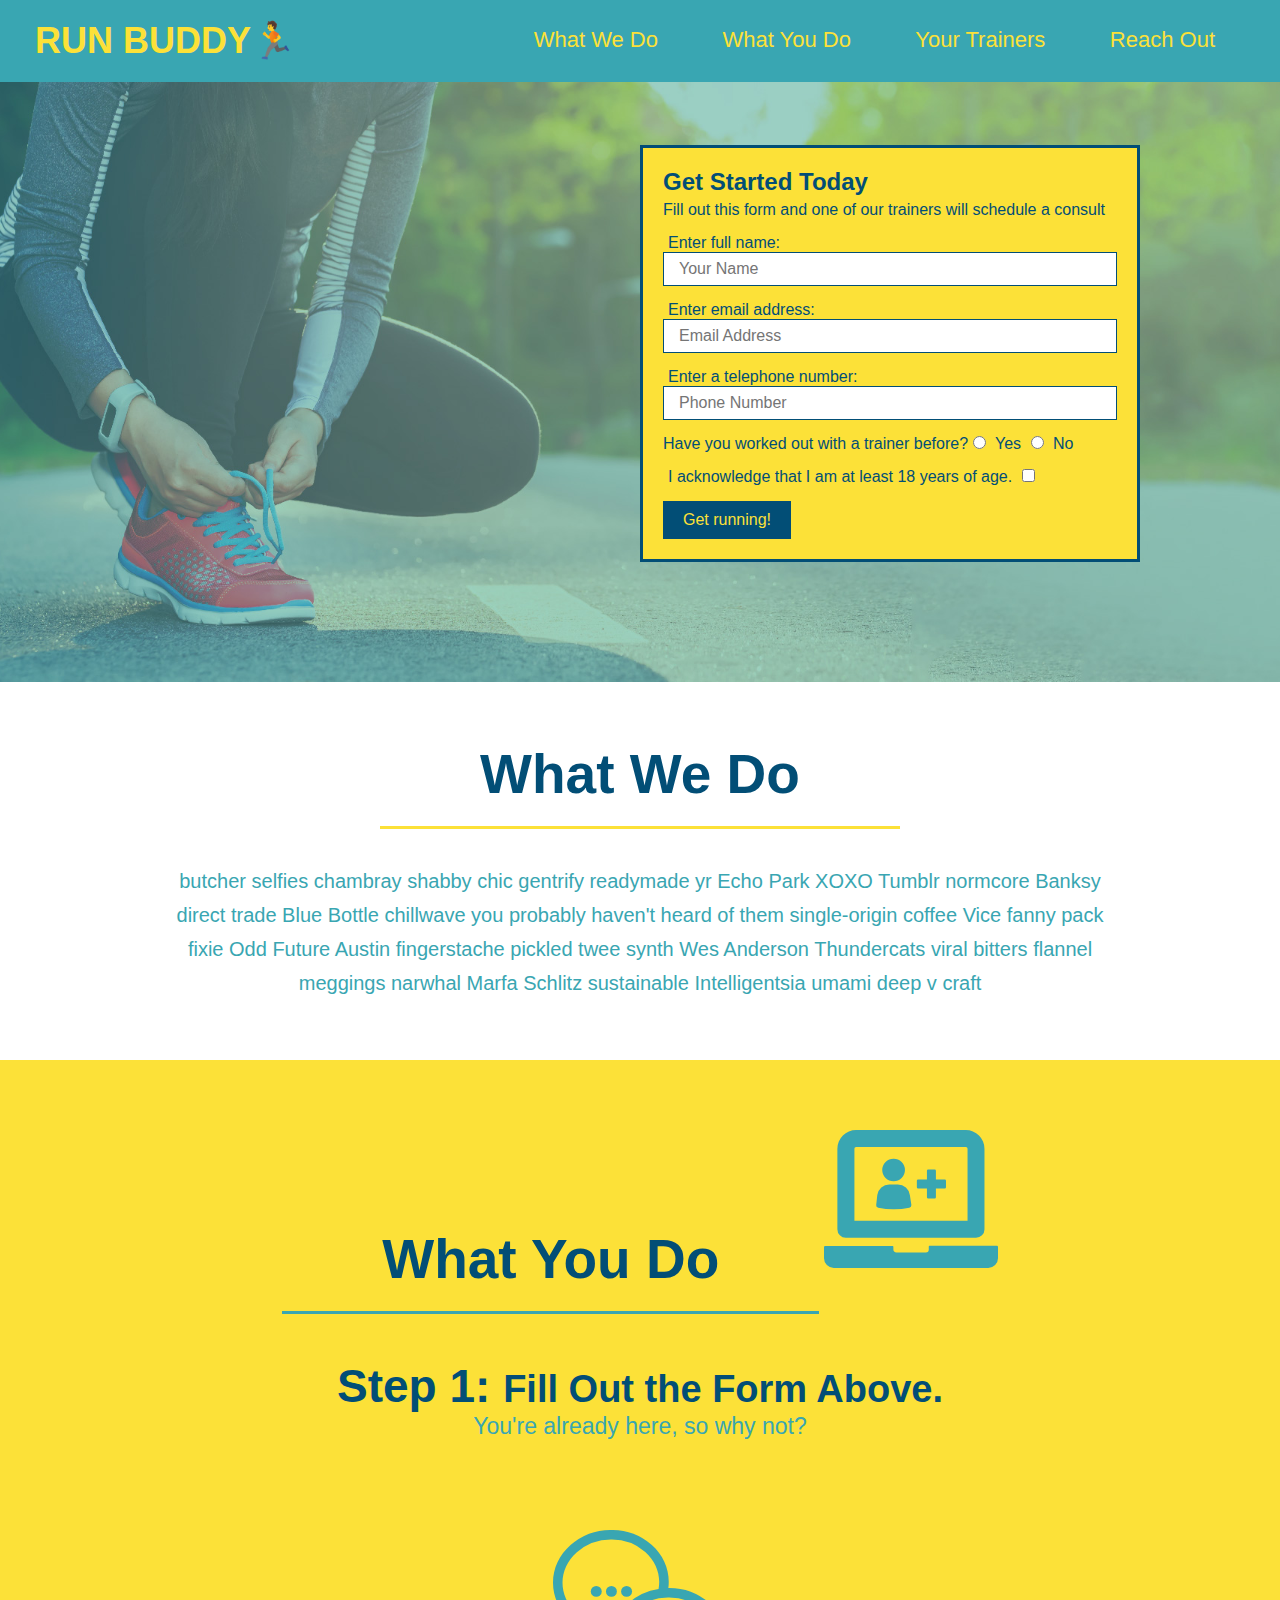
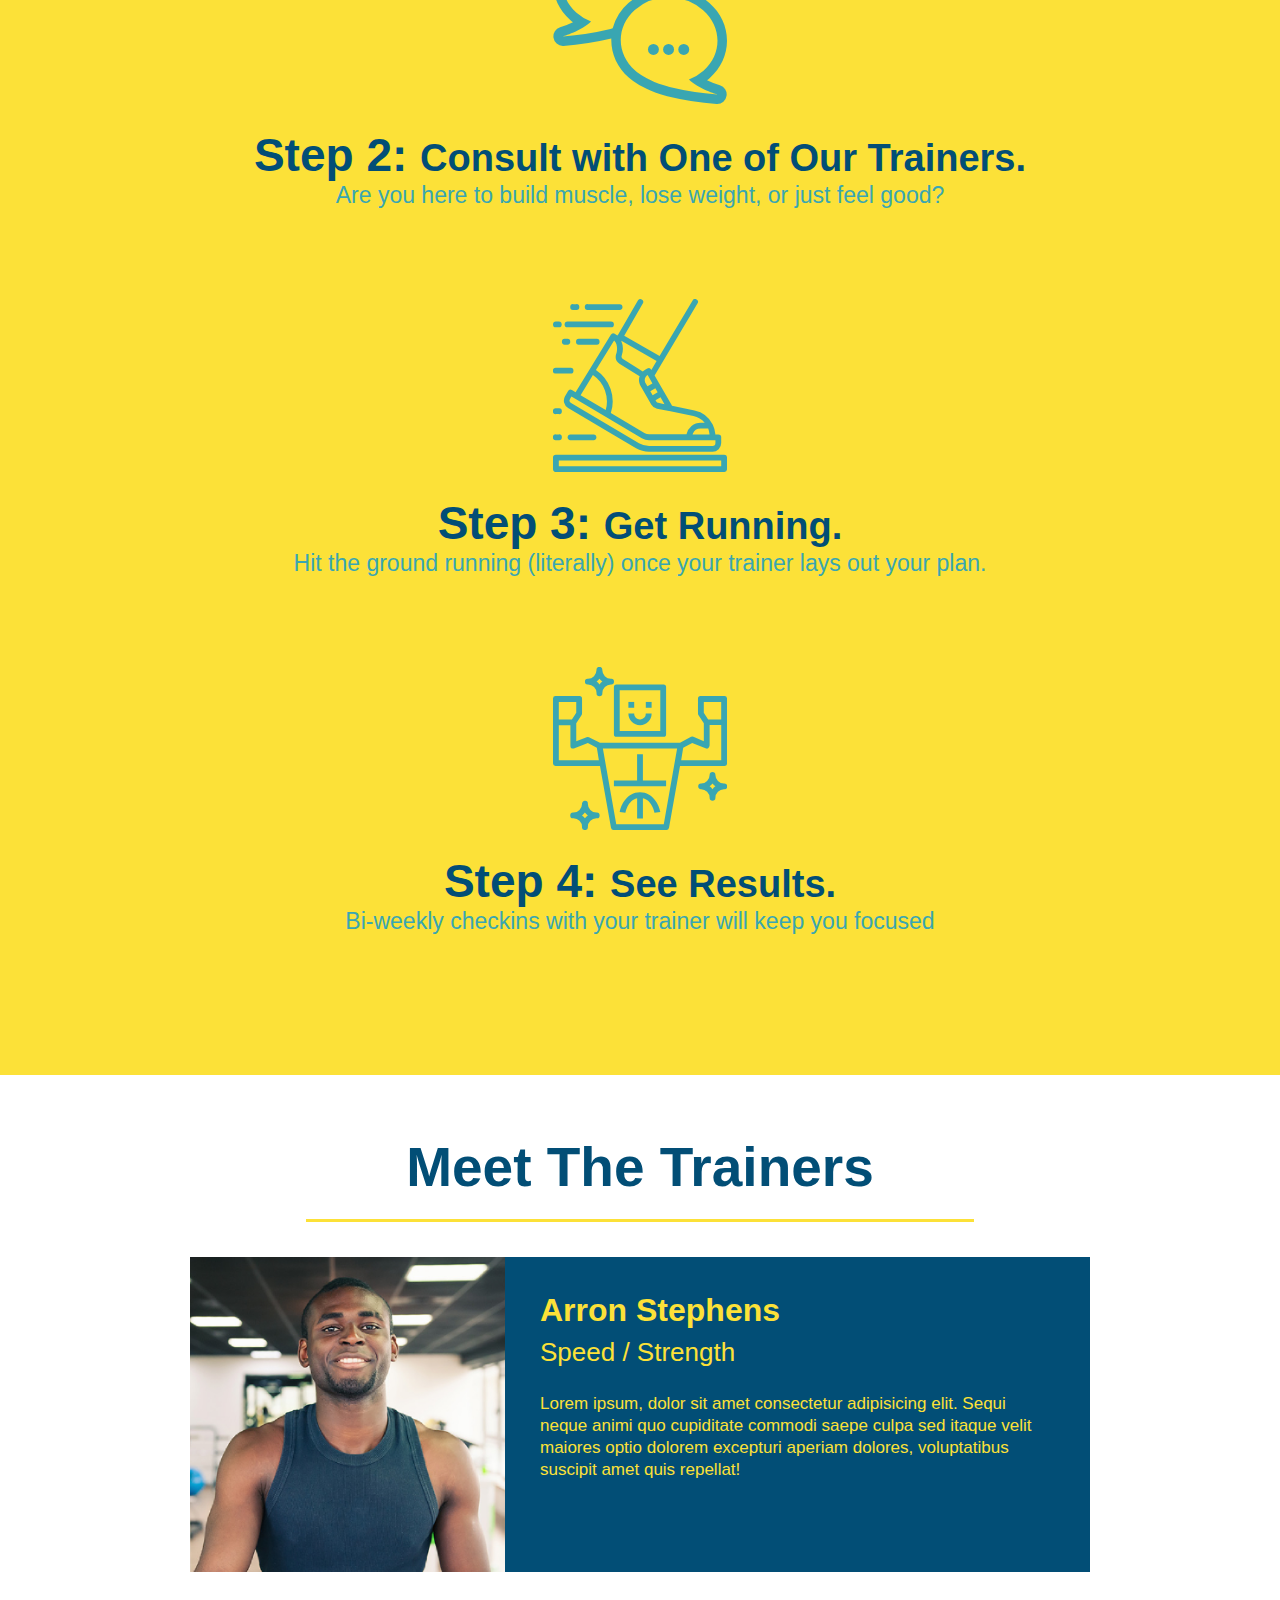
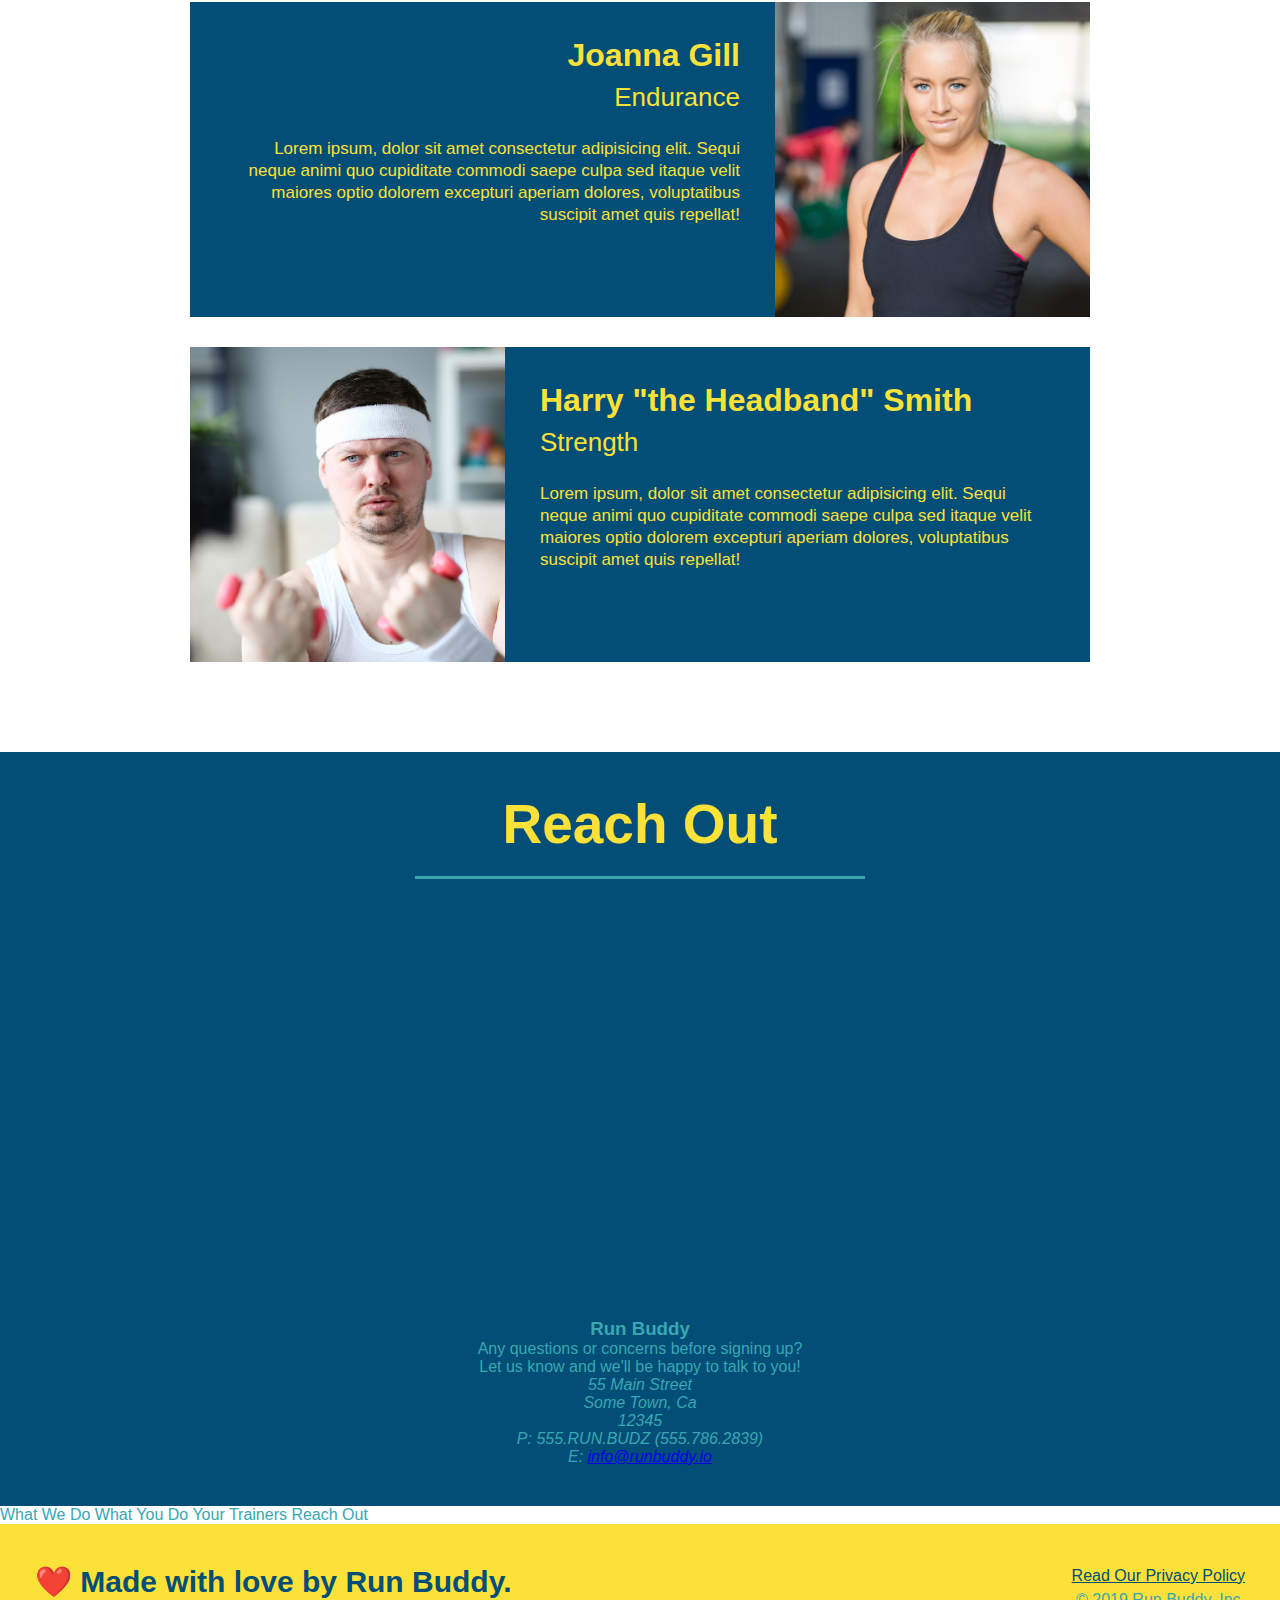
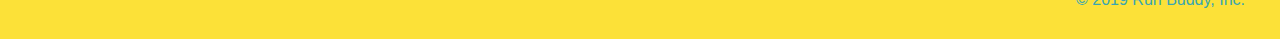
==== index.html @ c5309ba7 "Stylized contact section" ====
<!DOCTYPE html>
<html lang="en">
  <head>
    <meta charset="UTF-8" />
    <title>Run Buddy</title>
    <link rel="stylesheet" href="./assets/css/style.css" />
  </head>
  <body>
    <header>
        <h1><a href ="/">RUN BUDDY🏃</a></h1>
        <nav>
            <!-- Unordered list element -->
            <ul>
              <!-- List item element-->
              <li>
                <!-- Anchor element -->
                <a href="#what-we-do">What We Do</a>
              </li>
              <li>
                <a href="#what-you-do">What You Do</a>
              </li>
              <li>
                <a href="#your-trainers">Your Trainers</a>
              </li>
              <li>
                <a href="#reach-out">Reach Out</a>
              </li>
            </ul>
        </nav>
    </header>
    
<!-- hero/jumbotron -->
    <section class="hero">
        <div class = "hero-form">
            <h3>Get Started Today</h3>
            <p>Fill out this form and one of our trainers will schedule a consult</p>
            <form>
                <label for="name">Enter full name:</label>
                <input type="text" placeholder="Your Name" name="name" class="form-input" />
                <label for="email">Enter email address:</label>
                <input type="email" placeholder="Email Address" name="email" class="form-input" />
                <label for="phone">Enter a telephone number:</label>
                <input type="tel" placeholder="Phone Number" name="phone" class="form-input"/>
                <p>
                    Have you worked out with a trainer before?
                    <input type="radio" name="trainer-confirm" id="trainer-yes" />
                    <label for="trainer-yes">Yes</label>
                    <input type="radio" name="trainer-confirm" id="trainer-no" />
                    <label for="trainer-no">No</label>
                </p>
                <p>
                    <label for="checkbox" >
                      I acknowledge that I am at least 18 years of age.
                    </label>
                    <input type="checkbox" name="age-confirm" id="checkbox" />
                </p>
                  <button type="submit">
                    Get running!
                  </button>
            </form>
        </div>
        </section>

<!-- "what we do" section -->
    <section id="what-we-do" class="intro">
        <h2 class="section-title primary-border">What We Do</h2>
        <p>
          butcher selfies chambray shabby chic gentrify readymade yr Echo Park XOXO Tumblr normcore Banksy direct trade Blue Bottle chillwave you probably haven't heard of them single-origin coffee Vice fanny pack fixie Odd Future Austin fingerstache pickled twee synth Wes Anderson Thundercats viral bitters flannel meggings narwhal Marfa Schlitz sustainable Intelligentsia umami deep v craft
        </p>
    </section>

<!-- "what you do" section -->
    <section id="what-you-do" class="steps">
        <h2 class="section-title secondary-border">What You Do</h2>
        <img src="assets/css/images/step-1.svg" alt="" />
        <div>
          <h3>Step 1: <span>Fill Out the Form Above.</span></h3>
          <p>You're already here, so why not?</p>
        </div>

        <div>
          <img src="./assets/css/images/step-2.svg" alt="" />
          <h3>Step 2: <span>Consult with One of Our Trainers.</span></h3>
          <p>Are you here to build muscle, lose weight, or just feel good?</p>
        </div>
      
        <div>
          <img src="./assets/css/images/step-3.svg" alt="" />
          <h3>Step 3: <span>Get Running.</span></h3>
          <p>Hit the ground running (literally) once your trainer lays out your plan.</p>
        </div>
      
        <div>
          <img src="./assets/css/images/step-4.svg" alt="" />
          <h3>Step 4: <span>See Results.</span></h3>
          <p>Bi-weekly checkins with your trainer will keep you focused</p>
        </div>

    </section>

<!-- "meet the trainers" section -->
    <section id="your-trainers" class="trainers">
      <h2 class="section-title primary-border">Meet The Trainers</h2>
       
        <article class="trainer">
          <img src="./assets/css/images/trainer-1.jpg" alt="Arron Stephens in his workout clothes, ready to pump iron" />
          <div class="trainer-bio text-left">
            <h3>Arron Stephens</h3>
            <h4>Speed / Strength</h4>
            <p>
              Lorem ipsum, dolor sit amet consectetur adipisicing elit. Sequi neque animi quo cupiditate commodi saepe culpa sed
              itaque velit maiores optio dolorem excepturi aperiam dolores, voluptatibus suscipit amet quis repellat!
            </p>
          </div>
        </article>

    <!-- second trainer bio -->
        <article class="trainer">
          <div class="trainer-bio text-right">
            <h3>Joanna Gill</h3>
              <h4>Endurance</h4>
              <p>Lorem ipsum, dolor sit amet consectetur adipisicing elit. Sequi neque animi quo cupiditate commodi saepe culpa sed
                itaque velit maiores optio dolorem excepturi aperiam dolores, voluptatibus suscipit amet quis repellat!
              </p>
          </div>
          <img src="./assets/css/images/trainer-2.jpg" alt="Joanna Gill cooling off after a workout" />
        </article>

    <!-- third trainer bio -->
        <article class="trainer">
          <img src="./assets/css/images/trainer-3.jpg" alt="Harry Smith wearing a headband and lifting comically small pink weights" />
          <div class="trainer-bio text-left">
            <h3>Harry "the Headband" Smith</h3>
              <h4>Strength</h4>
              <p>Lorem ipsum, dolor sit amet consectetur adipisicing elit. Sequi neque animi quo cupiditate commodi saepe culpa sed
                itaque velit maiores optio dolorem excepturi aperiam dolores, voluptatibus suscipit amet quis repellat!
              </p>
          </div>
        </article>
    </section>

<!-- "reach out" section -->
    <section id="reach-out" class="contact">
        <h2 class="section-title secondary-border">Reach Out</h2>
        <div class="contact-info">
          <iframe src="https://www.google.com/maps/embed?pb=!1m18!1m12!1m3!1d3016.390589281493!2d-97.50281359114975!3d25.96432919787432!2m3!1f0!2f0!3f0!3m2!1i1024!2i768!4f13.1!3m3!1m2!1s0x866f96bc44a49009%3A0x8281daaf66e66f7b!2sKumori%20Sushi%20%26%20Teppanyaki%20Brownsville!5e0!3m2!1sen!2sus!4v1657648809683!5m2!1sen!2sus" 
          width="400" 
          height="400" 
          style="border:0;" 
          allowfullscreen="" 
          loading="lazy" 
          referrerpolicy="no-referrer-when-downgrade">
          </iframe>
          <div>
            <h3>Run Buddy</h3>
            <p>
              Any questions or concerns before signing up?
              <br />
              Let us know and we'll be happy to talk to you!
            </p>
            <address>
              55 Main Street <br/>
              Some Town, Ca <br/>
              12345<br />
              P: 555.RUN.BUDZ (555.786.2839)<br/>
              E: <a href="mailto:info@runbuddy.io">info@runbuddy.io</a>
            </address>
          </div>
        </div>
    </section>

    What We Do What You Do Your Trainers Reach Out
    <footer>
        <h2>❤️ Made with love by Run Buddy.</h2>
        <div>
            <a href="#">Read Our Privacy Policy</a><br />
            &copy; 2019 Run Buddy, Inc.
          </div>
    </footer>
  </body>
</html>
---- assets/css/style.css ----
* {
    margin: 0;
    padding: 0;
    box-sizing: border-box;
  }

body {
    font-family: Helvetica, Arial, sans-serif;
    color: #39a6b2;
  }
  
header {
    padding: 20px 35px;
    background-color: #39a6b2;
  }

header h1 {
    font-weight: bold;
    font-size: 36px;
    color: #fce138;
    margin: 0;
    display: inline;
  }
  
header a {
    text-decoration: none;
    color: #fce138;
  }

header nav {
    float: right;
    margin: 7px 0;
  }

header nav ul li {
    display: inline;
  }

header nav ul li a {
    margin: 0 30px;
    font-weight: lighter;
    font-size: 22px;
  }

footer {
    background: #fce138;
    width: 100%;
    padding: 40px 35px;
  }

footer h2 {
    display: inline;
    color: #024e76;
    font-size: 30px;
    margin: 0;
  }

footer div {
    float: right;
    line-height: 1.5;
    text-align: right;
  }

footer a {
    color: #024e76;
  }

section {
    padding: 60px;
  }

.hero {
    background-image: url("images/hero-bg.jpg");
    height: 600px;
    background-size: cover;
    background-position: center;
    position: relative;
  }

.hero-form {
    border: 3px solid #024e76;
    background-color: #fce138;
    padding: 20px;
    width: 500px;
    color: #024e76;
    position: absolute;
    bottom: 120px;
    right: 140px;
  }

.hero-form h3 {
    font-size: 24px;
    margin: 0;
  }
  
.hero-form p {
    margin: 5px 0 15px 0;
  }
  
.form-input {
    border: 1px solid #024e76;
    display: block;
    padding: 7px 15px;
    font-size: 16px;
    color: #024e76;
    width: 100%;
    margin-bottom: 15px;
  }

.hero-form label {
    margin: 0 5px;
  }

.hero-form button {
    color: #fce138;
    background-color: #024e76;
    border: none;
    padding: 10px 20px;
    font-size: 16px;
  }

.intro {
    text-align: center;
  }

.intro p {
    line-height: 1.7;
    color: #39a6b2;
    width: 80%;
    font-size: 20px;
    margin: 0 auto;
  }
  
.steps {
    text-align: center;
    background: #fce138;
  }


.section-title {
    font-size: 55px;
    color: #024e76;
    margin-bottom: 35px;
    padding: 0 100px 20px 100px;
    display: inline-block;
    border-bottom: 3px solid;
  }
  
.primary-border {
    border-color: #fce138;
  }
  
.secondary-border {
    border-color: #39a6b2;
  }

.steps div {
    margin-bottom: 80px;
  }
  
.steps img {
    width: 15%;
    margin: 10px 0;
  }
  
.steps h3 {
    color: #024e76;
    font-size: 46px;
    margin-top: 10px;
  }
  
.steps p {
    color: #39a6b2;
    font-size: 23px;
  }

.steps span {
    font-size: 38px;
  }

.trainers {
    text-align: center;
  }

.trainer {
    width: 900px;
    margin: 0 auto 30px auto;
    background: #024e76;
    color: #fce138;
    overflow: auto;
  }

.trainer img {
    width: 35%;
    float: left;
  }
  
.trainer-bio {
    padding: 35px;
    float: left;
    width: 65%;
  }

.text-left {
    text-align: left;
  }
  
.text-right {
    text-align: right;
  }

.trainer-bio h3 {
    font-size: 32px;
    margin-bottom: 8px;
  }
  
.trainer-bio h4 {
    font-weight: lighter;
    font-size: 26px;
    margin-bottom: 25px;
  }
  
.trainer-bio p {
    font-size: 17px;
    line-height: 1.3;
  }

.contact{
    background-color: #024e76;
    text-align: center;
    padding: 020px;
    
}

.contact h2{
    color: #fce138;
    padding:20px;
    width: 450px;
    /* margin-bottom: 30px; */
}

.contact address{
    padding-bottom: 20px;
}
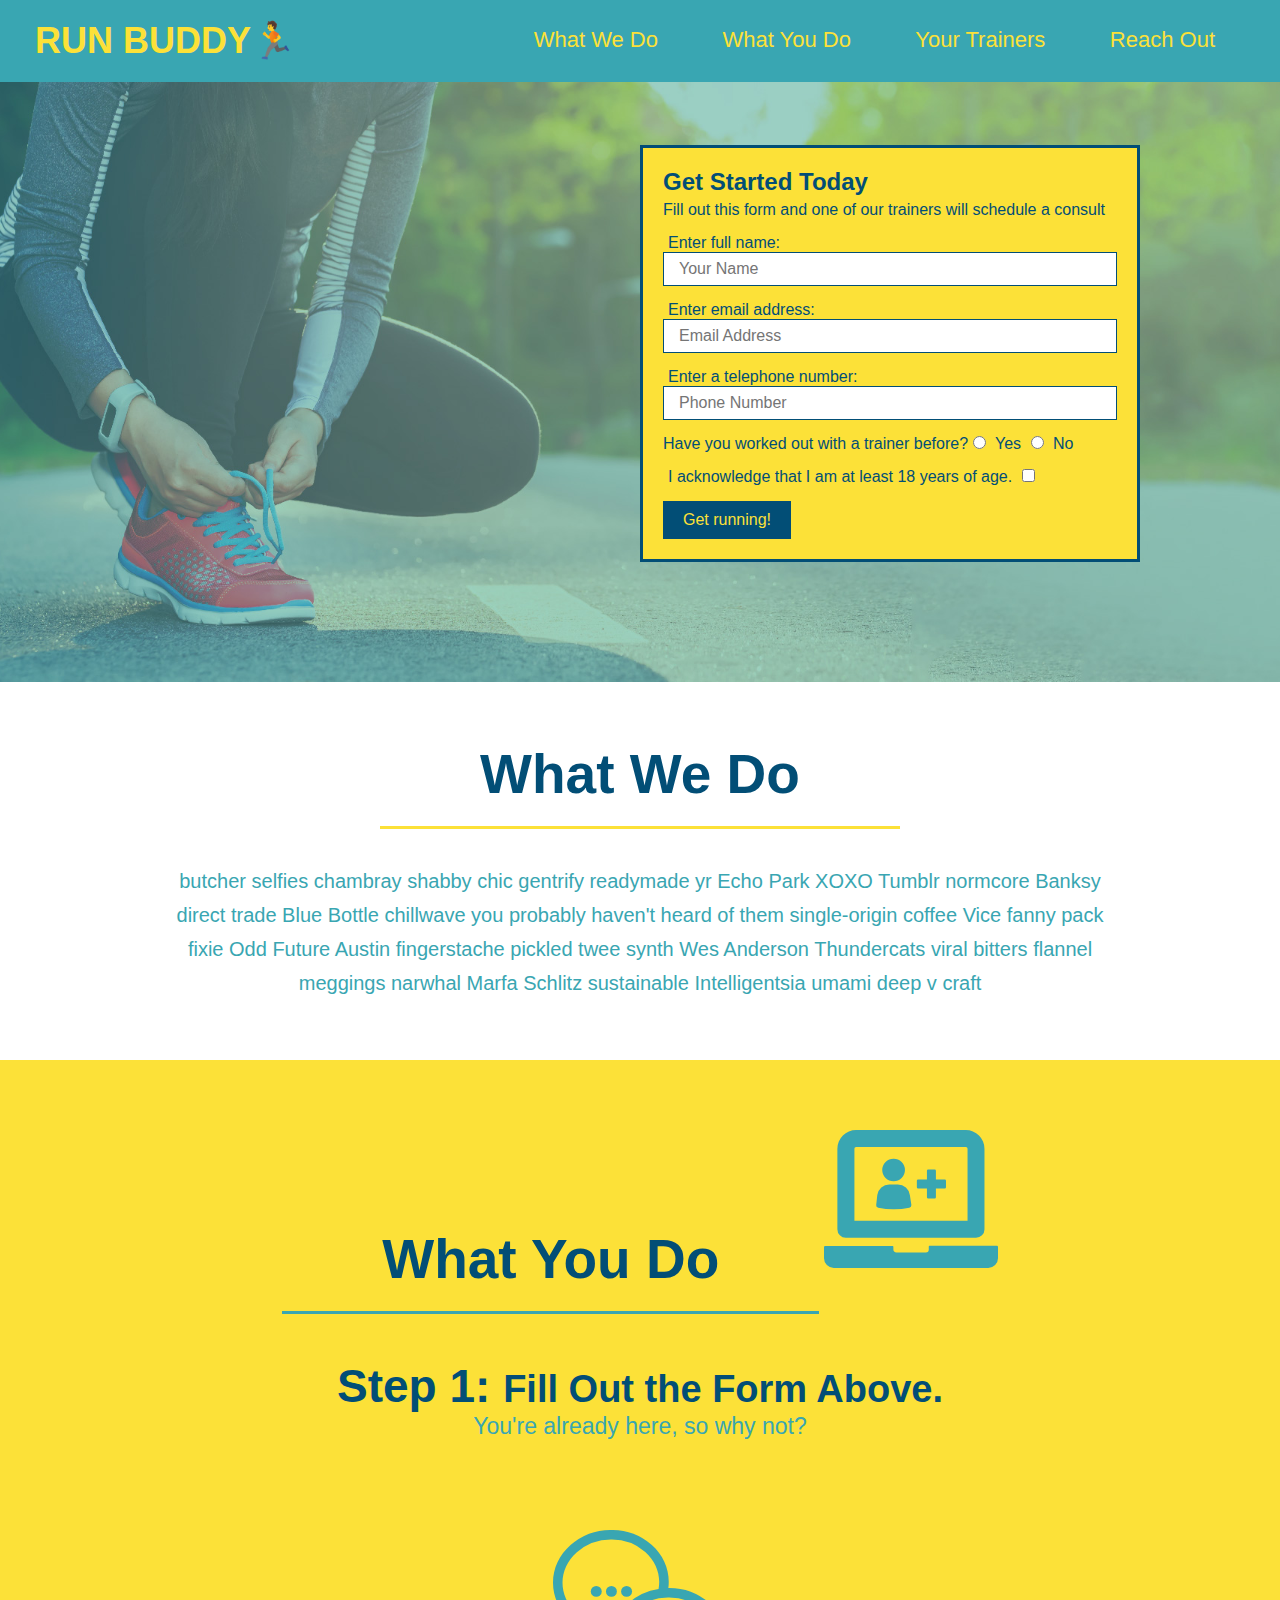
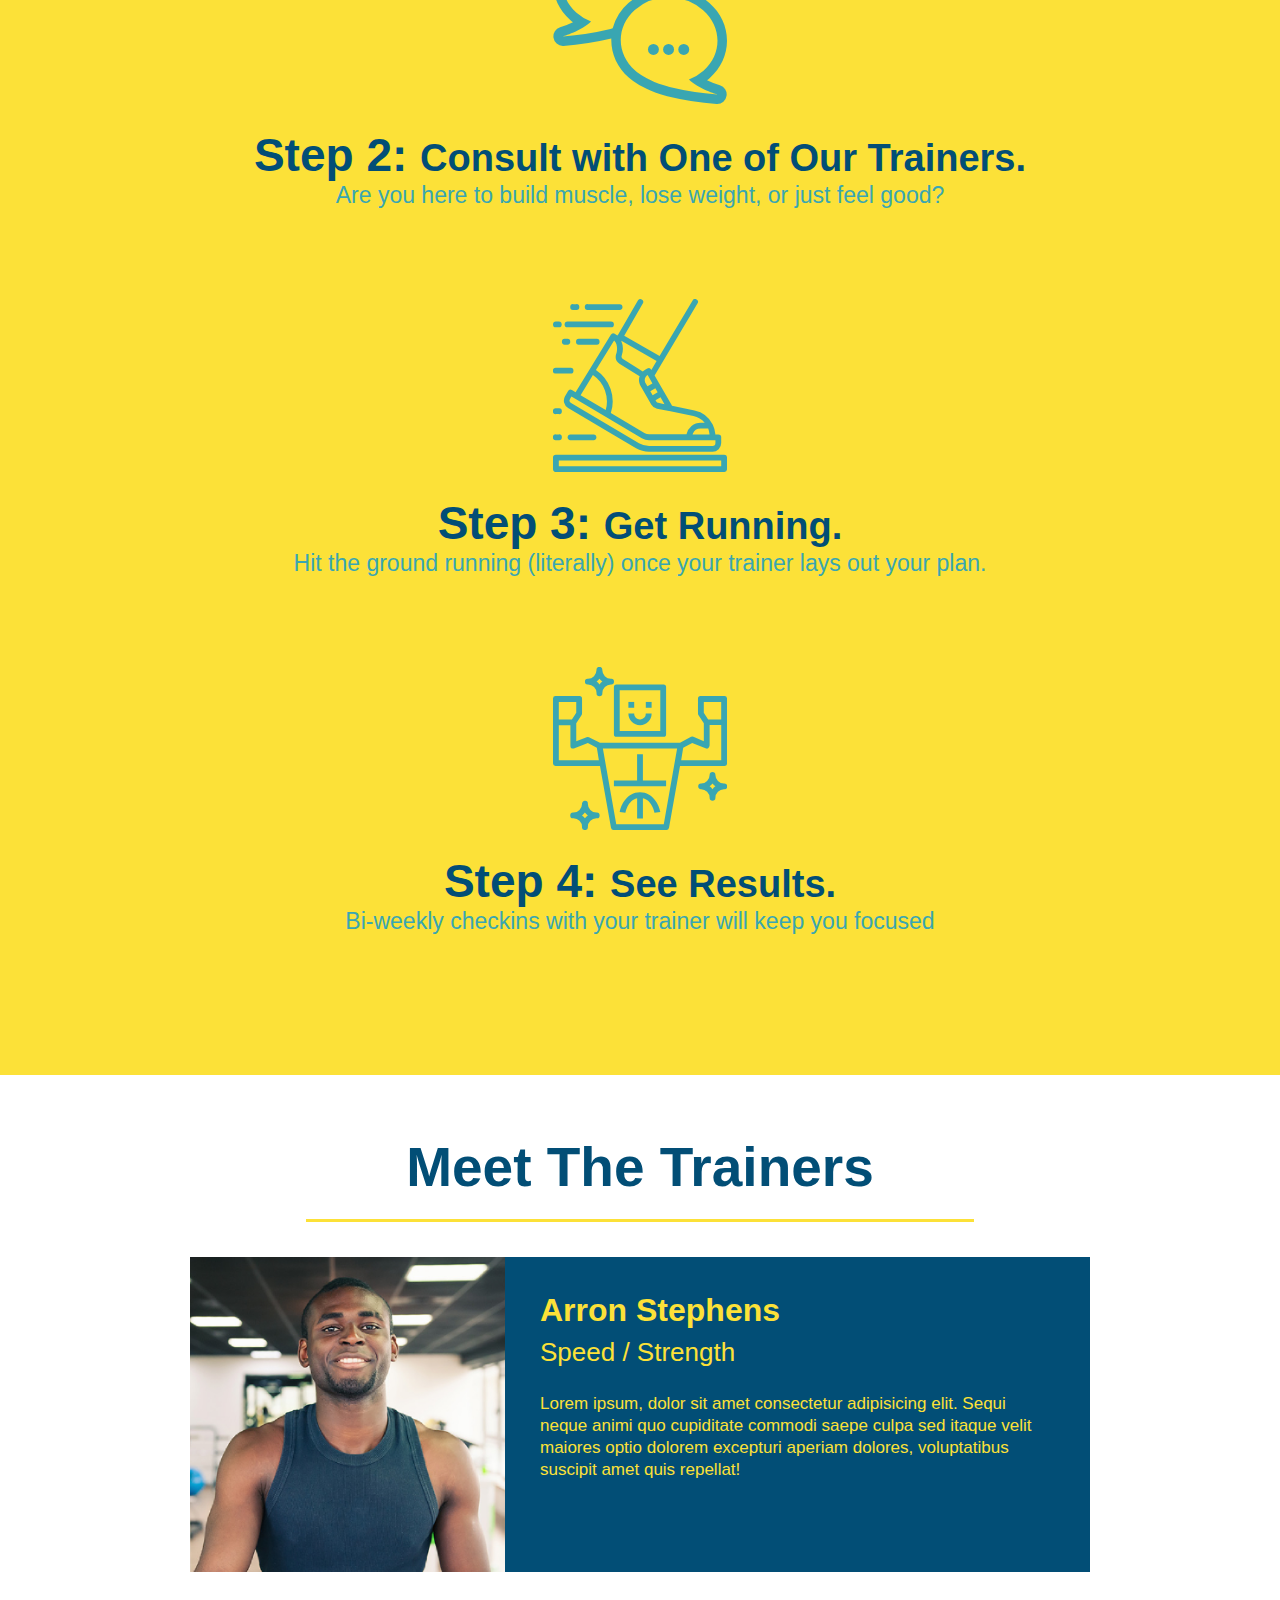
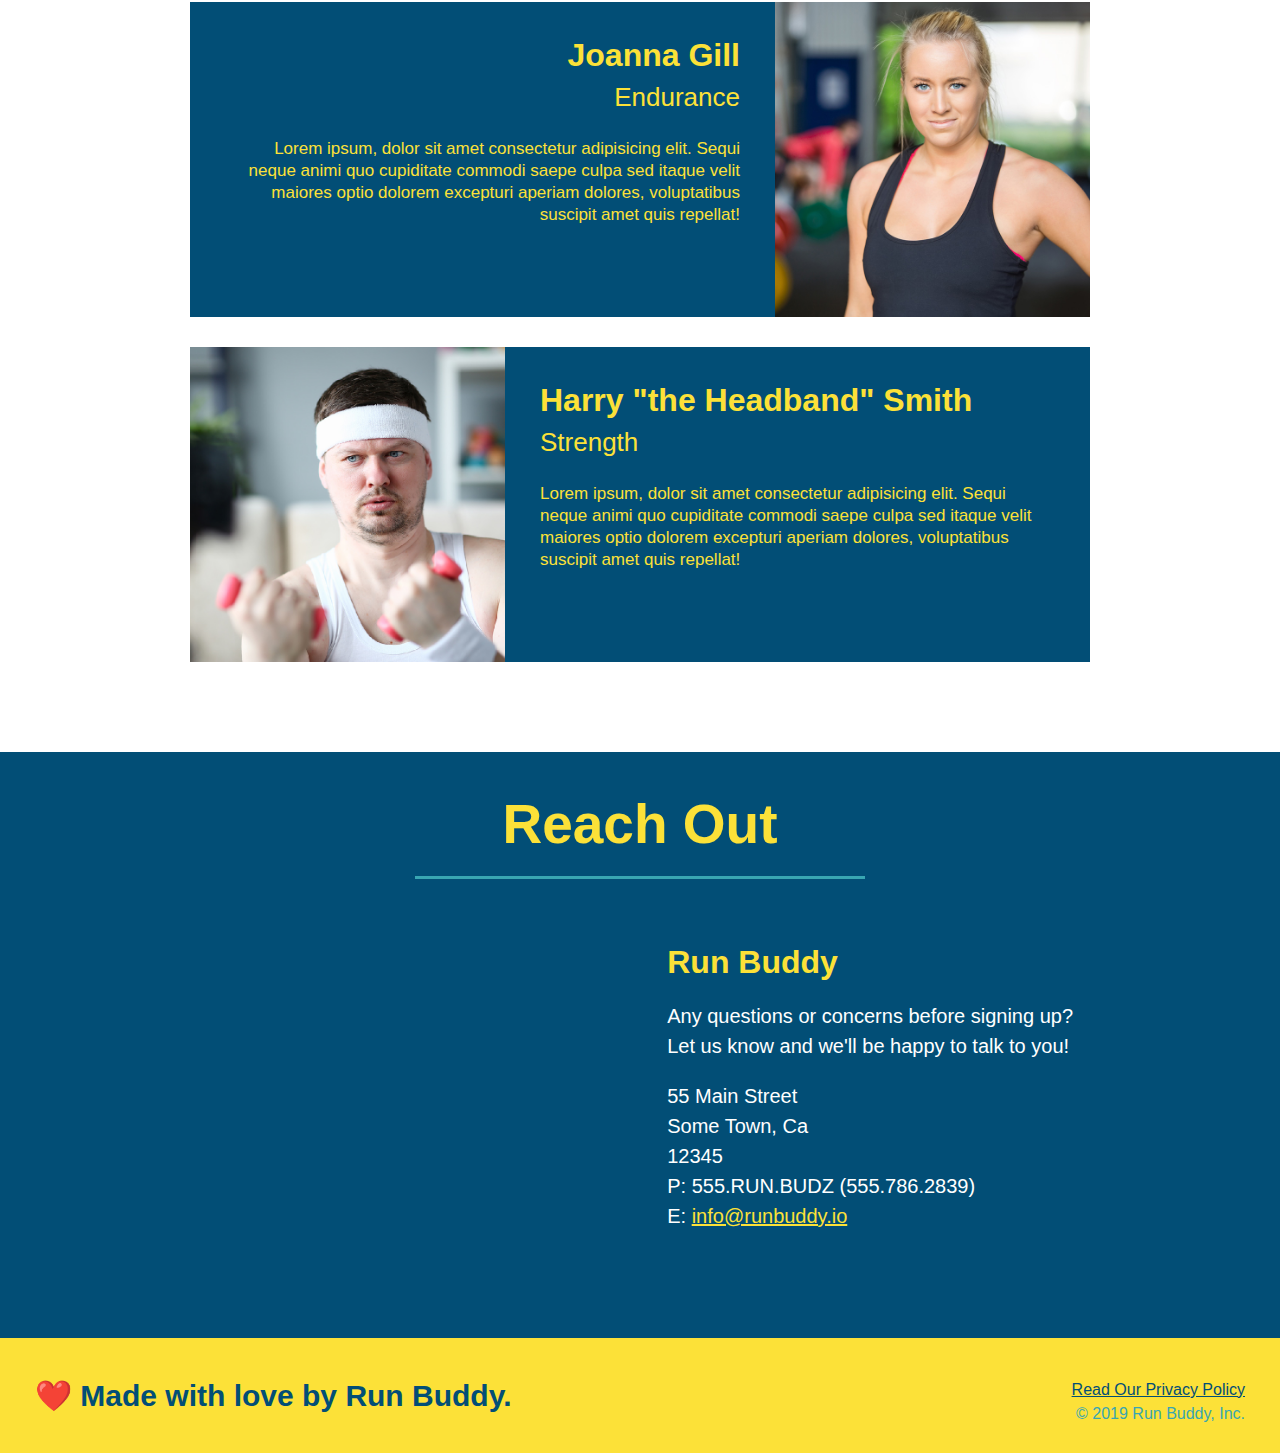
==== commit 5c920fda: "Finished styling reach out section" ====
--- a/index.html
+++ b/index.html
@@ -169,7 +169,7 @@
         </div>
     </section>
 
-    What We Do What You Do Your Trainers Reach Out
+ 
     <footer>
         <h2>❤️ Made with love by Run Buddy.</h2>
         <div>
--- a/assets/css/style.css
+++ b/assets/css/style.css
@@ -225,6 +225,8 @@
     line-height: 1.3;
   }
 
+/* REACH OUT STYLES START */
+
 .contact{
     background-color: #024e76;
     text-align: center;
@@ -241,4 +243,37 @@
 
 .contact address{
     padding-bottom: 20px;
-}+}
+
+.contact-info iframe {
+    width: 400px;
+    height: 400px;
+    display: inline-block;
+}
+
+.contact-info div {
+    width: 410px;
+    display: inline-block;
+    vertical-align: top;
+    text-align: left;
+    margin: 30px 0 0 60px;
+    color: white;
+}
+
+.contact-info h3 {
+    color: #fce138;
+    font-size: 32px;
+}
+
+.contact-info p, .contact-info address {
+    margin: 20px 0;
+    line-height: 1.5;
+    font-size: 20px;
+    font-style: normal;
+}
+
+.contact-info a {
+    color: #fce138;
+}
+
+/* REACH OUT STYLES END */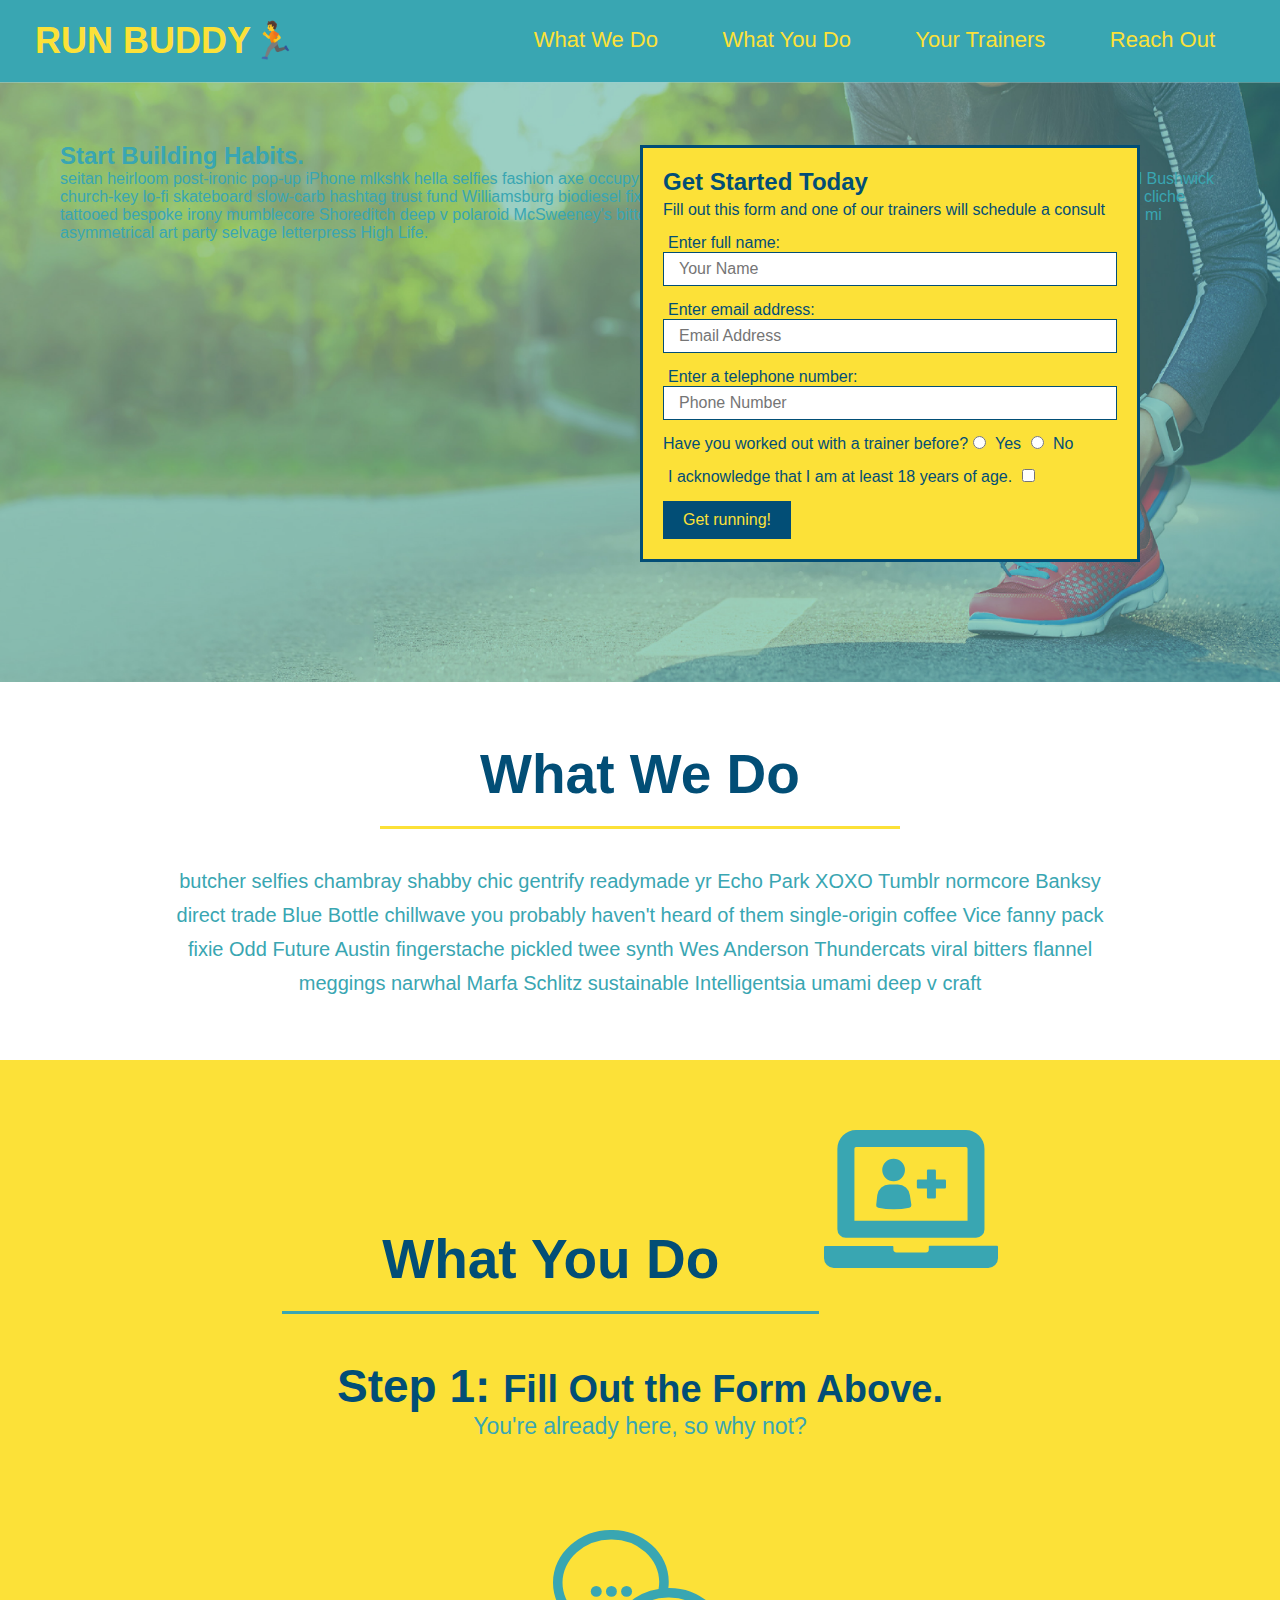
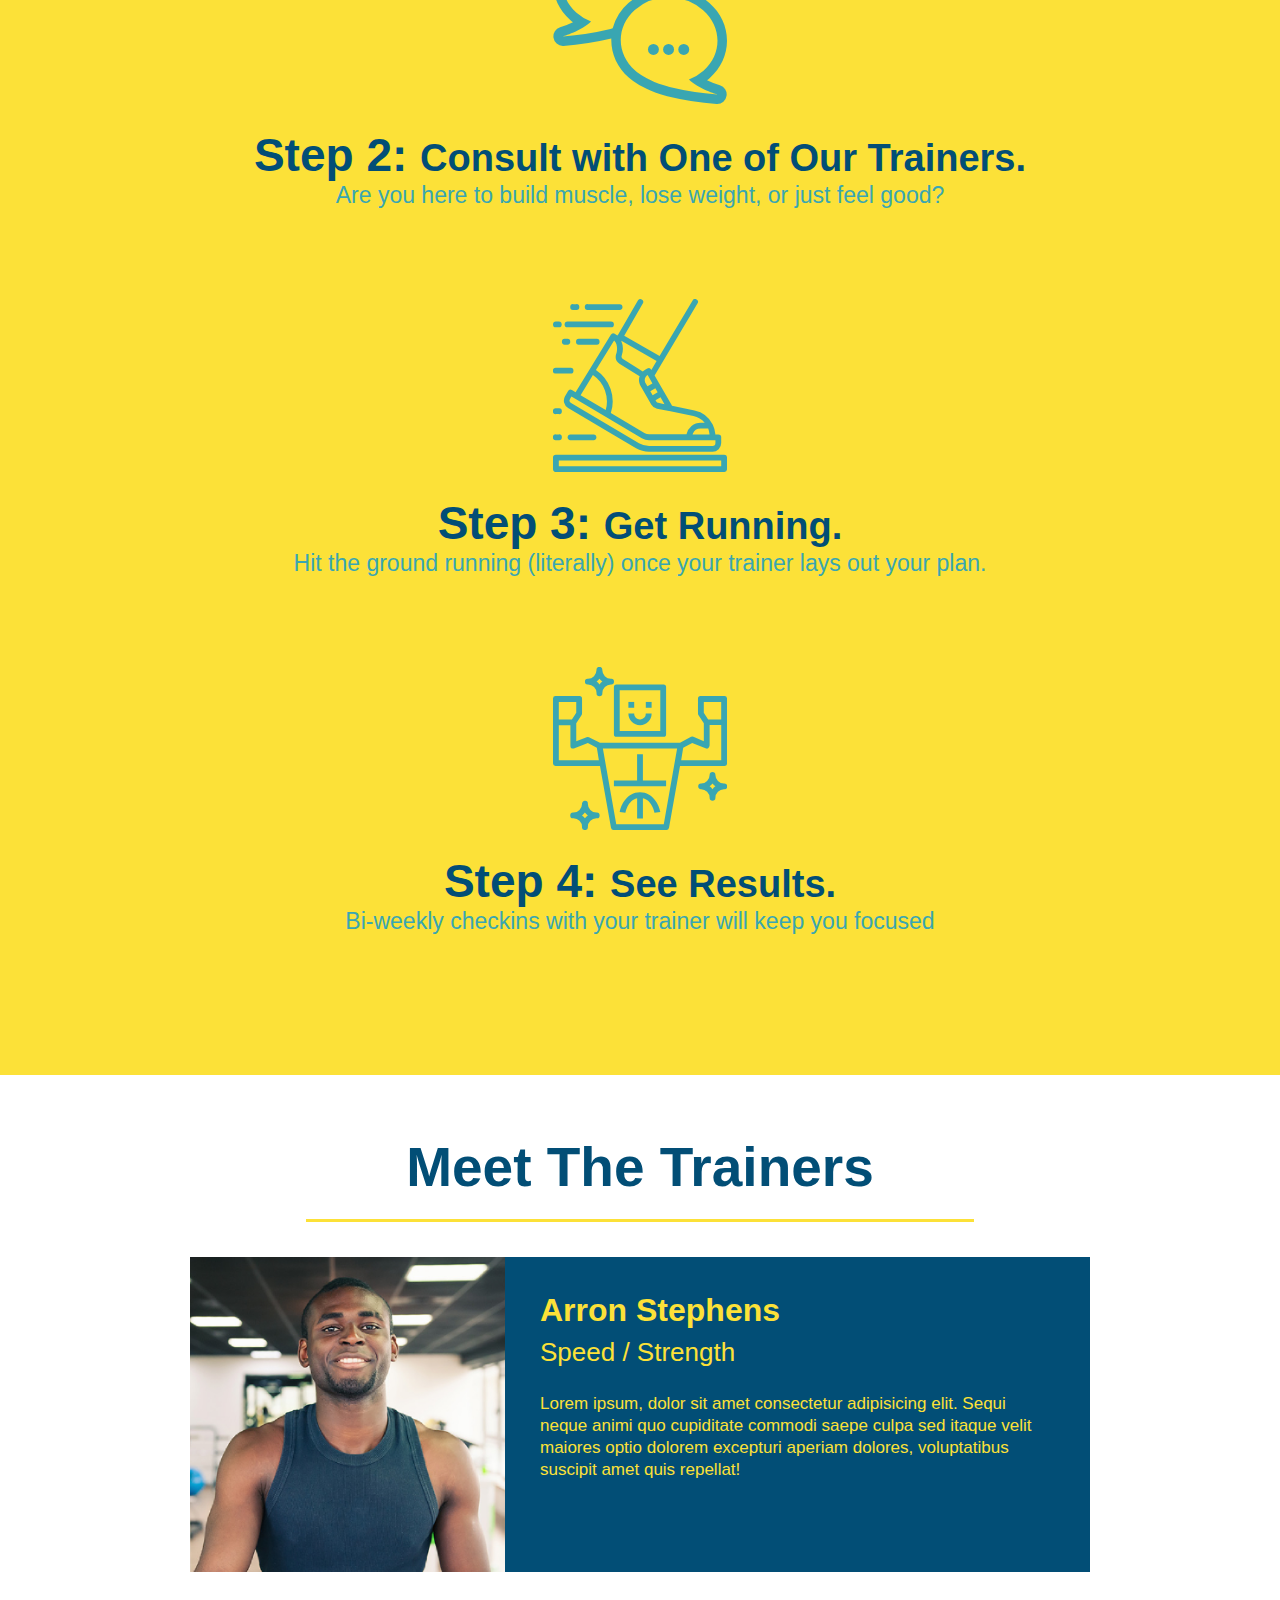
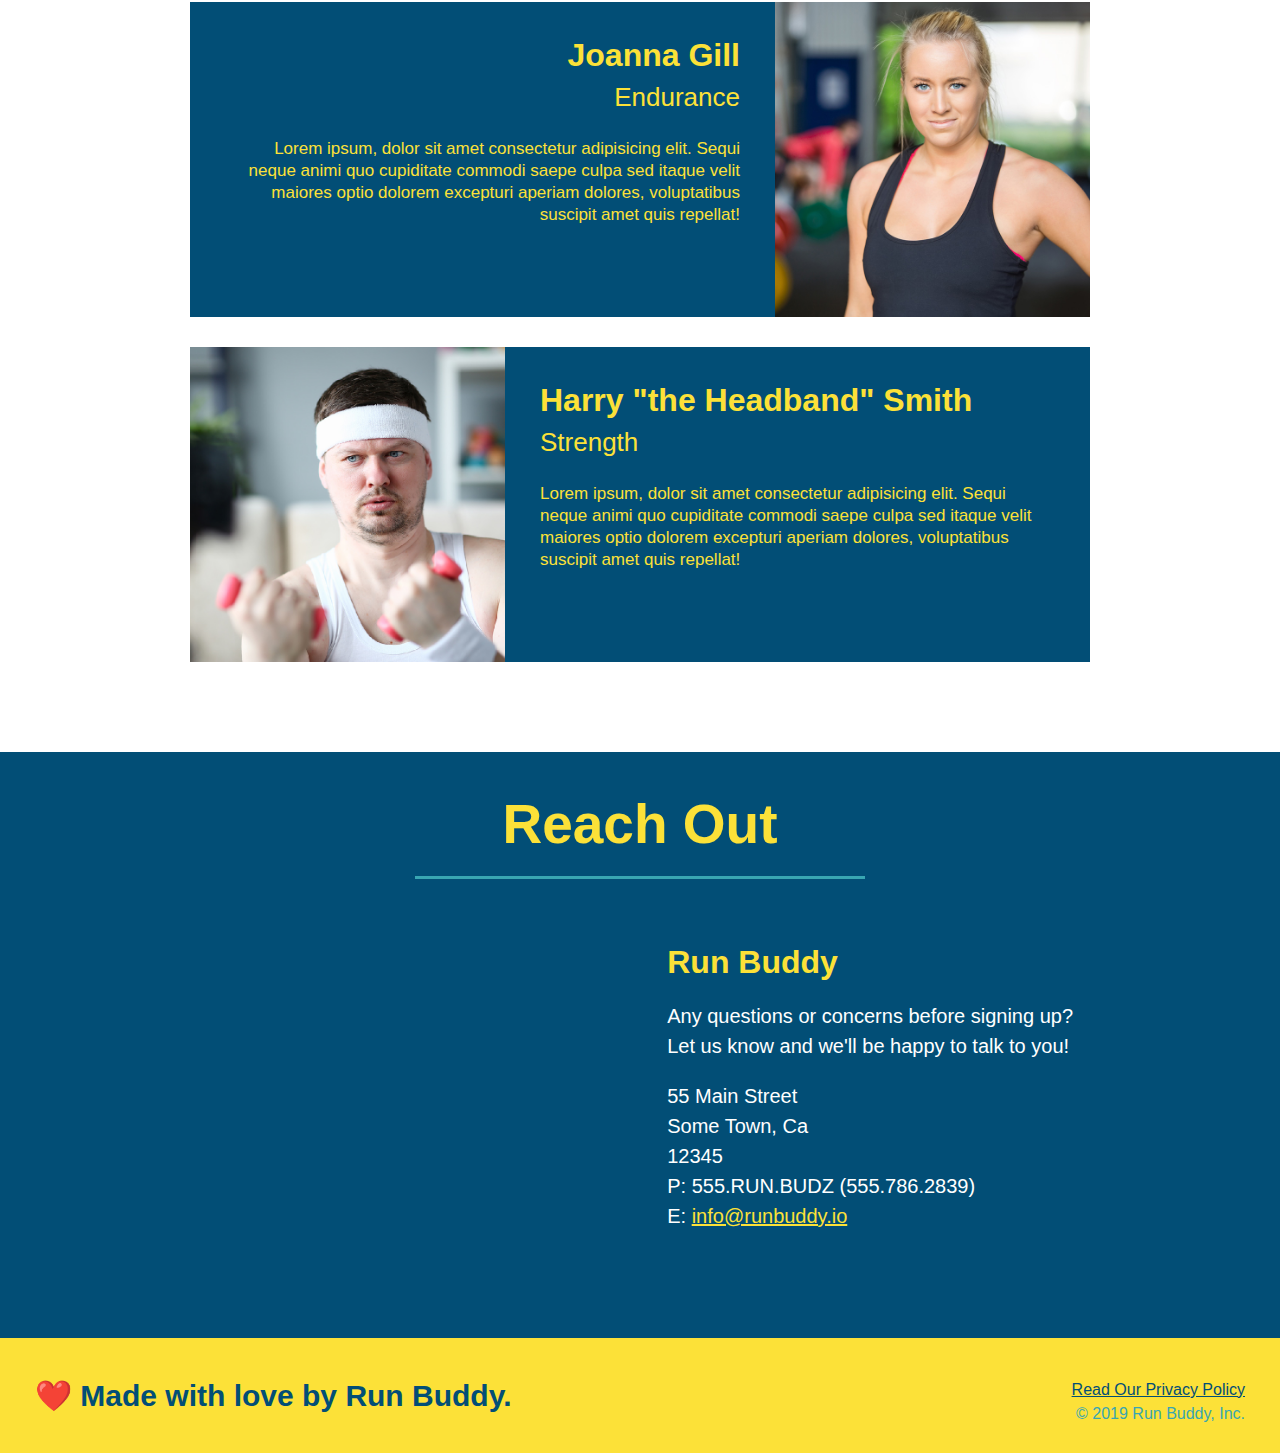
==== commit 34d3eaee: "Replace img, added content to hero" ====
--- a/index.html
+++ b/index.html
@@ -31,6 +31,12 @@
     
 <!-- hero/jumbotron -->
     <section class="hero">
+      <div class="hero-cta">
+        <h2>Start Building Habits.</h2>
+        <p>
+          seitan heirloom post-ironic pop-up iPhone mlkshk hella selfies fashion axe occupy readymade put a bird on it messenger bag Wes Anderson Schlitz plaid Bushwick church-key lo-fi skateboard slow-carb hashtag trust fund Williamsburg biodiesel fixie farm-to-table 8-bit banjo XOXO Banksy chillwave bicycle rights retro cliche tattooed bespoke irony mumblecore Shoreditch deep v polaroid McSweeney's bitters cray gentrify tofu Marfa you probably haven't heard of them yr banh mi asymmetrical art party selvage letterpress High Life.
+        </p>
+      </div>
         <div class = "hero-form">
             <h3>Get Started Today</h3>
             <p>Fill out this form and one of our trainers will schedule a consult</p>
@@ -173,7 +179,7 @@
     <footer>
         <h2>❤️ Made with love by Run Buddy.</h2>
         <div>
-            <a href="#">Read Our Privacy Policy</a><br />
+            <a href="./privacy-policy.html">Read Our Privacy Policy</a><br />
             &copy; 2019 Run Buddy, Inc.
           </div>
     </footer>
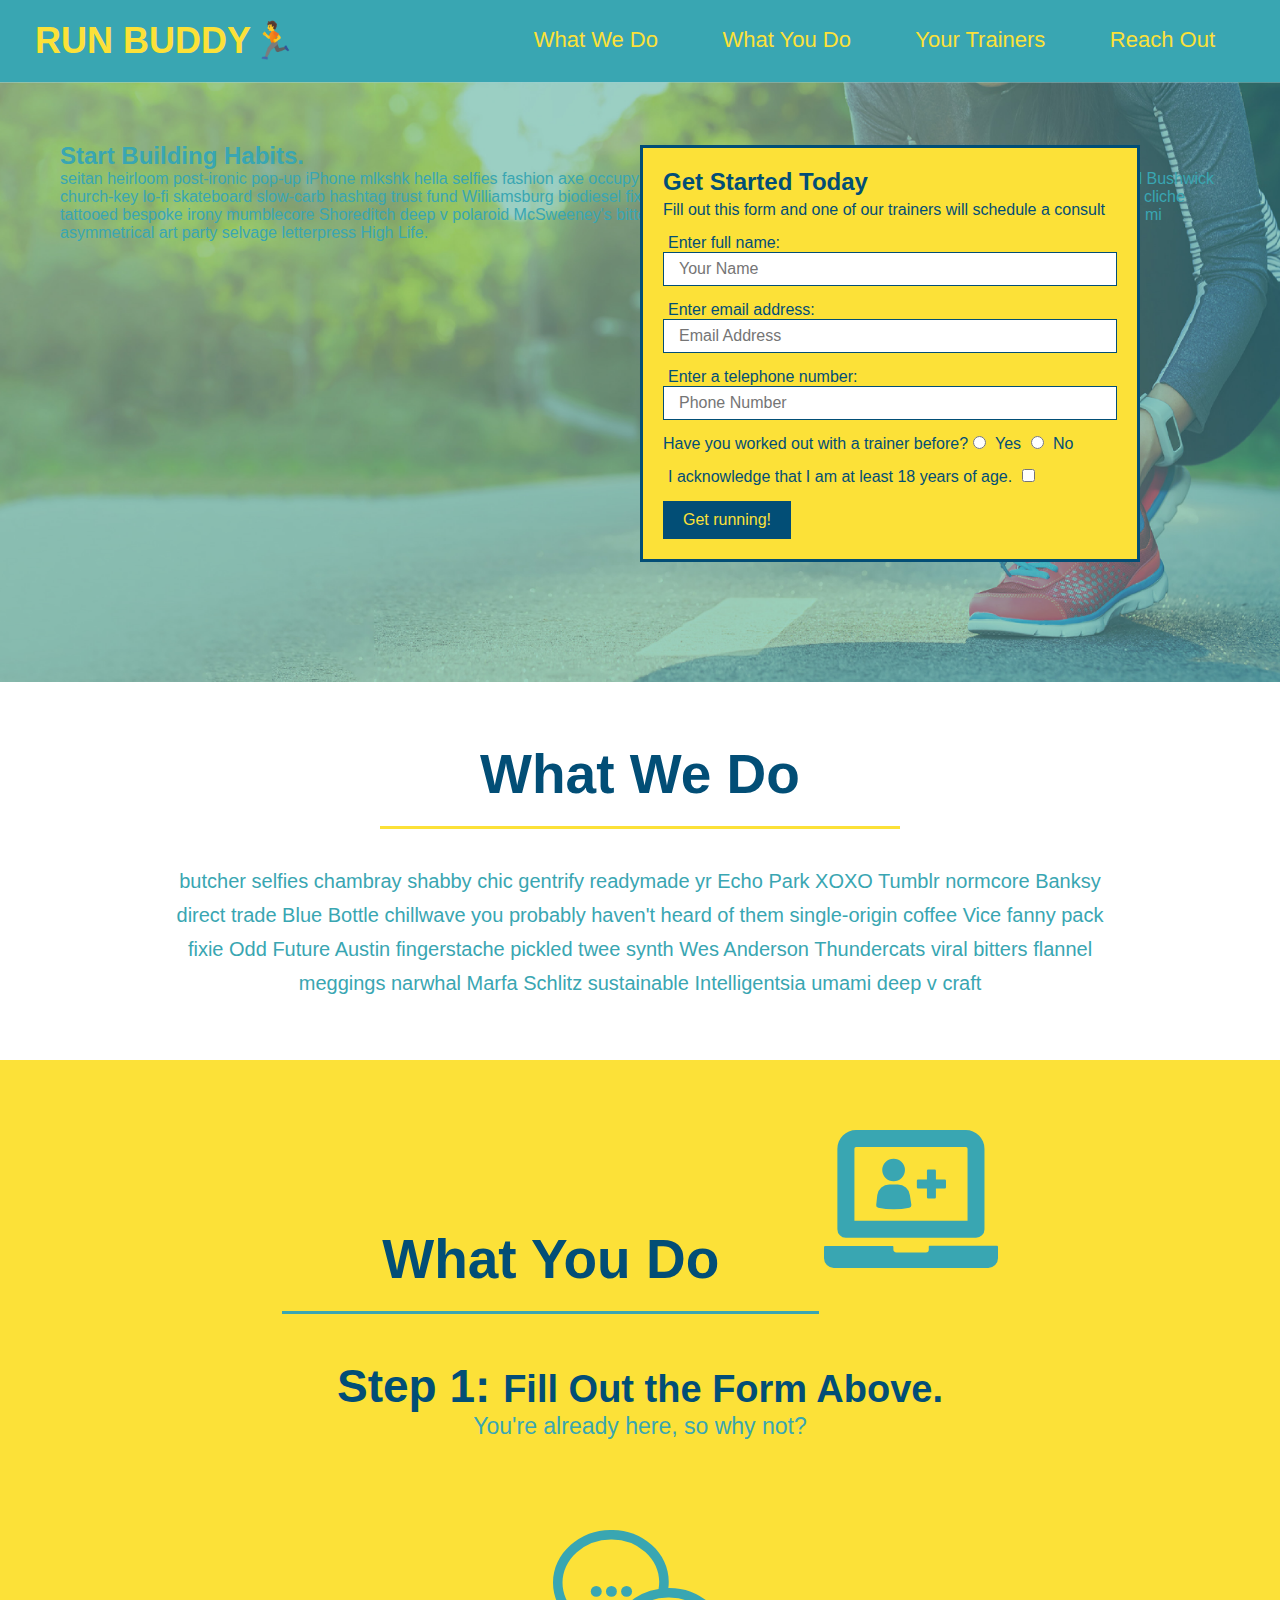
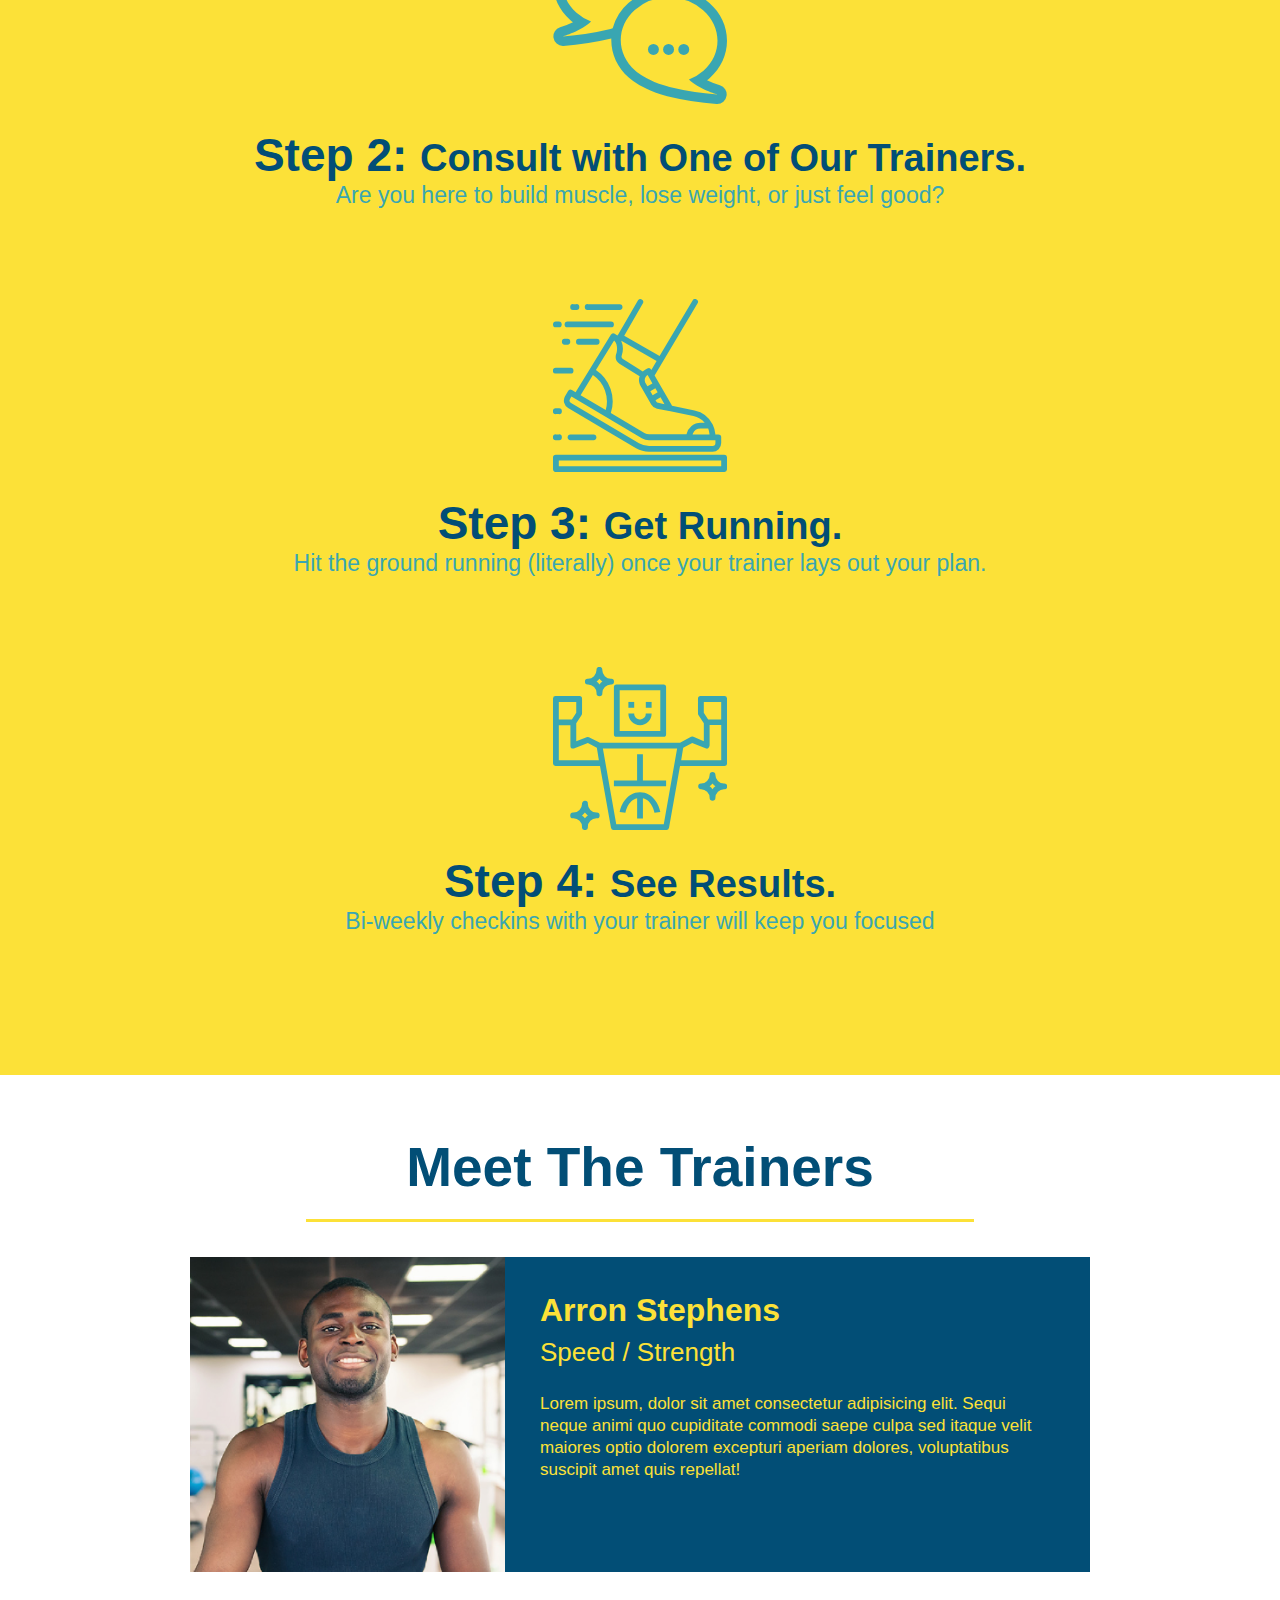
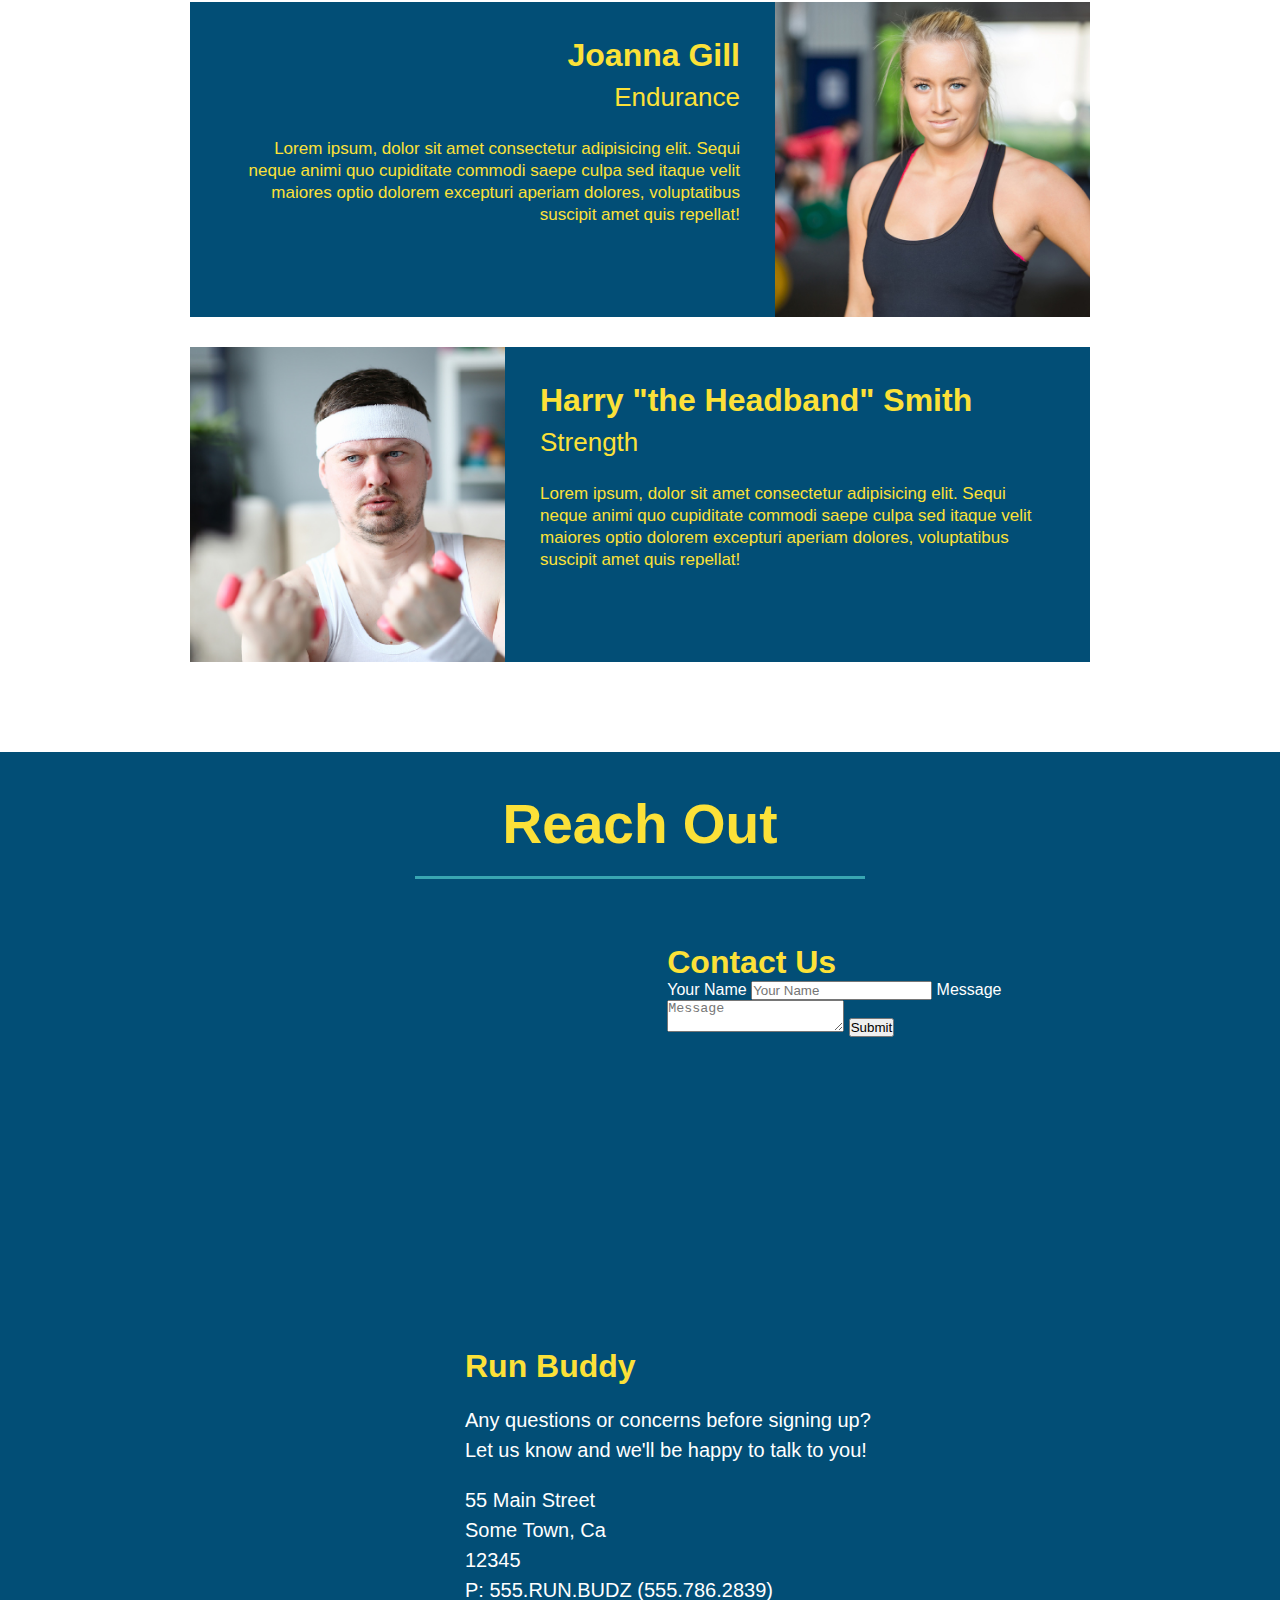
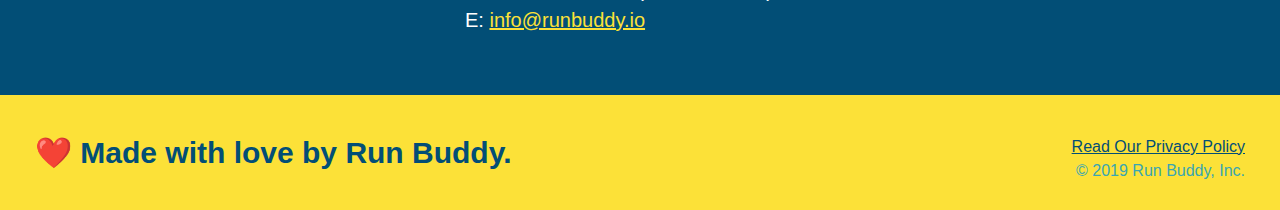
==== commit 1cab3b65: "add contact form" ====
--- a/index.html
+++ b/index.html
@@ -157,6 +157,18 @@
           loading="lazy" 
           referrerpolicy="no-referrer-when-downgrade">
           </iframe>
+          <div class="contact-form">
+            <h3>Contact Us</h3>
+            <form>
+               <label for="contact-name">Your Name</label>
+               <input type="text" id="contact-name" placeholder="Your Name" />
+          
+               <label for="contact-message">Message</label>
+               <textarea id="contact-message" placeholder="Message"></textarea>
+          
+               <button type="submit">Submit</button>
+              </form>
+          </div>
           <div>
             <h3>Run Buddy</h3>
             <p>
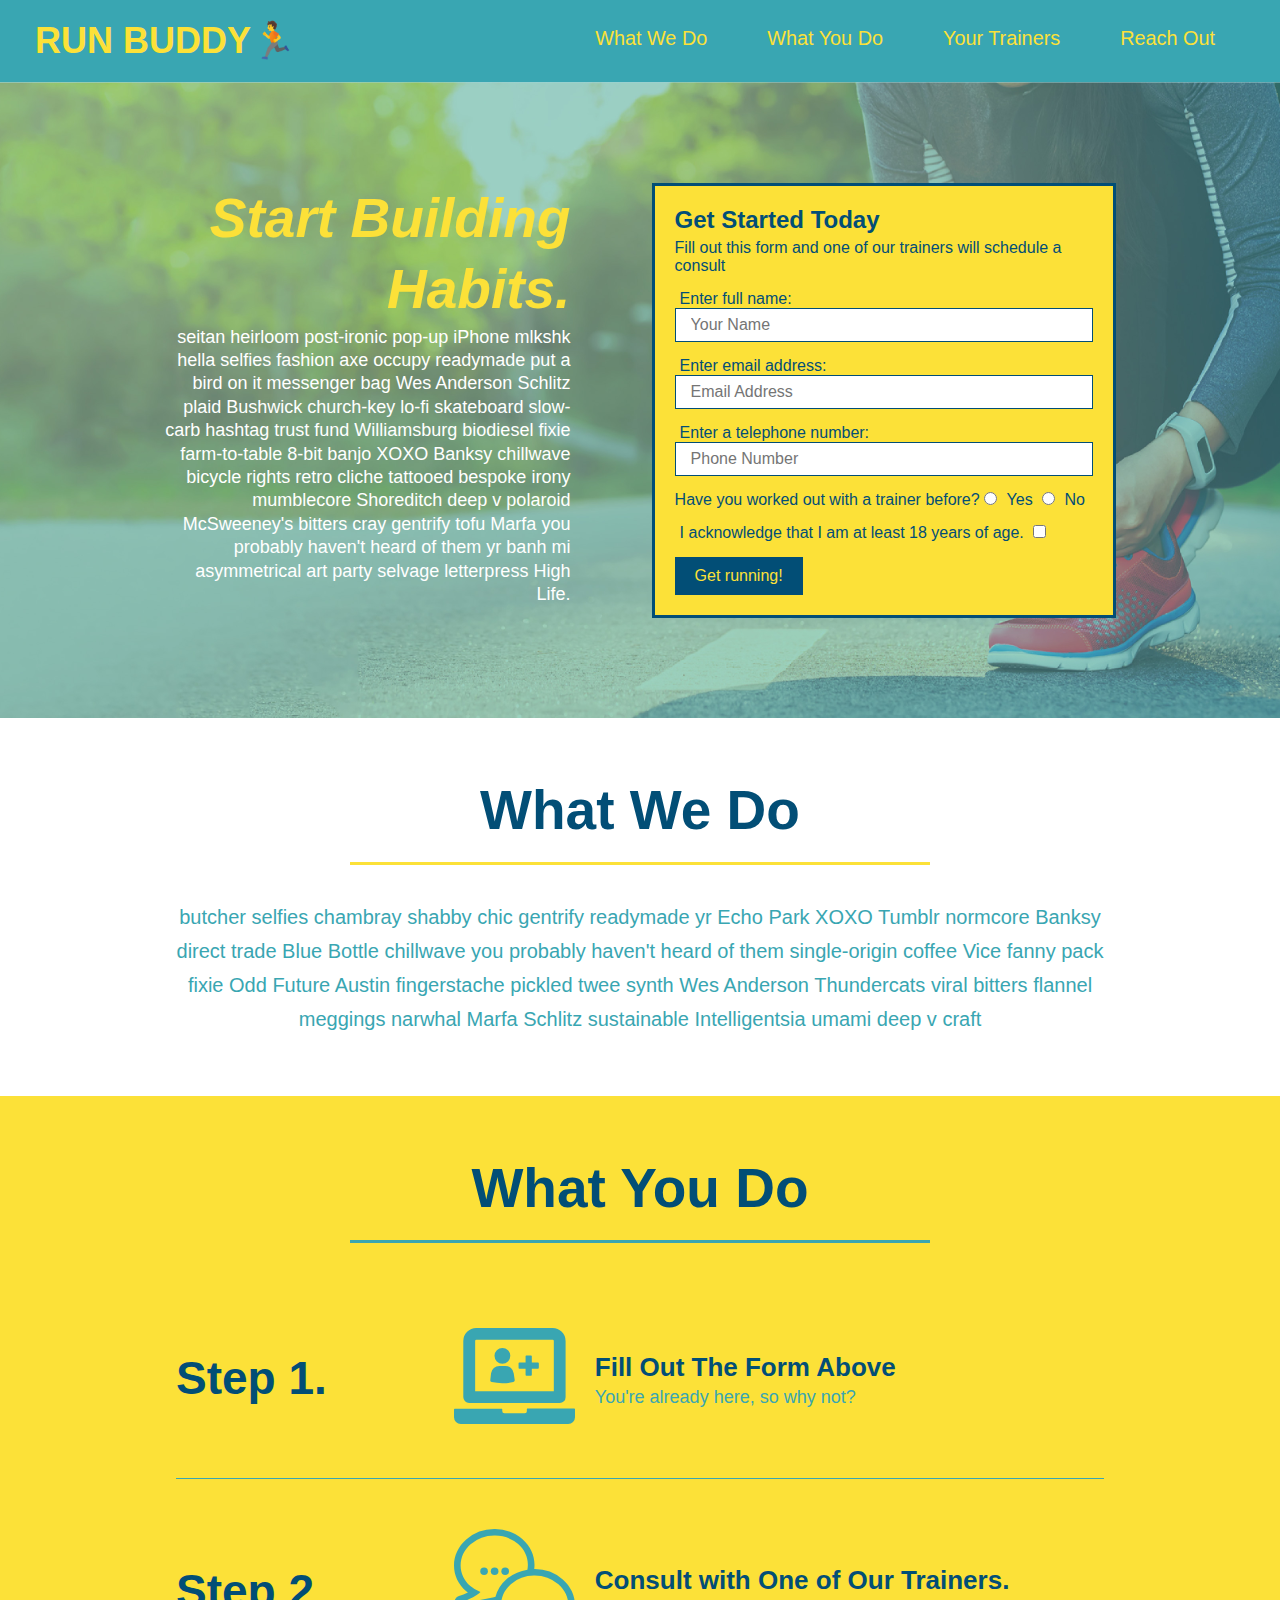
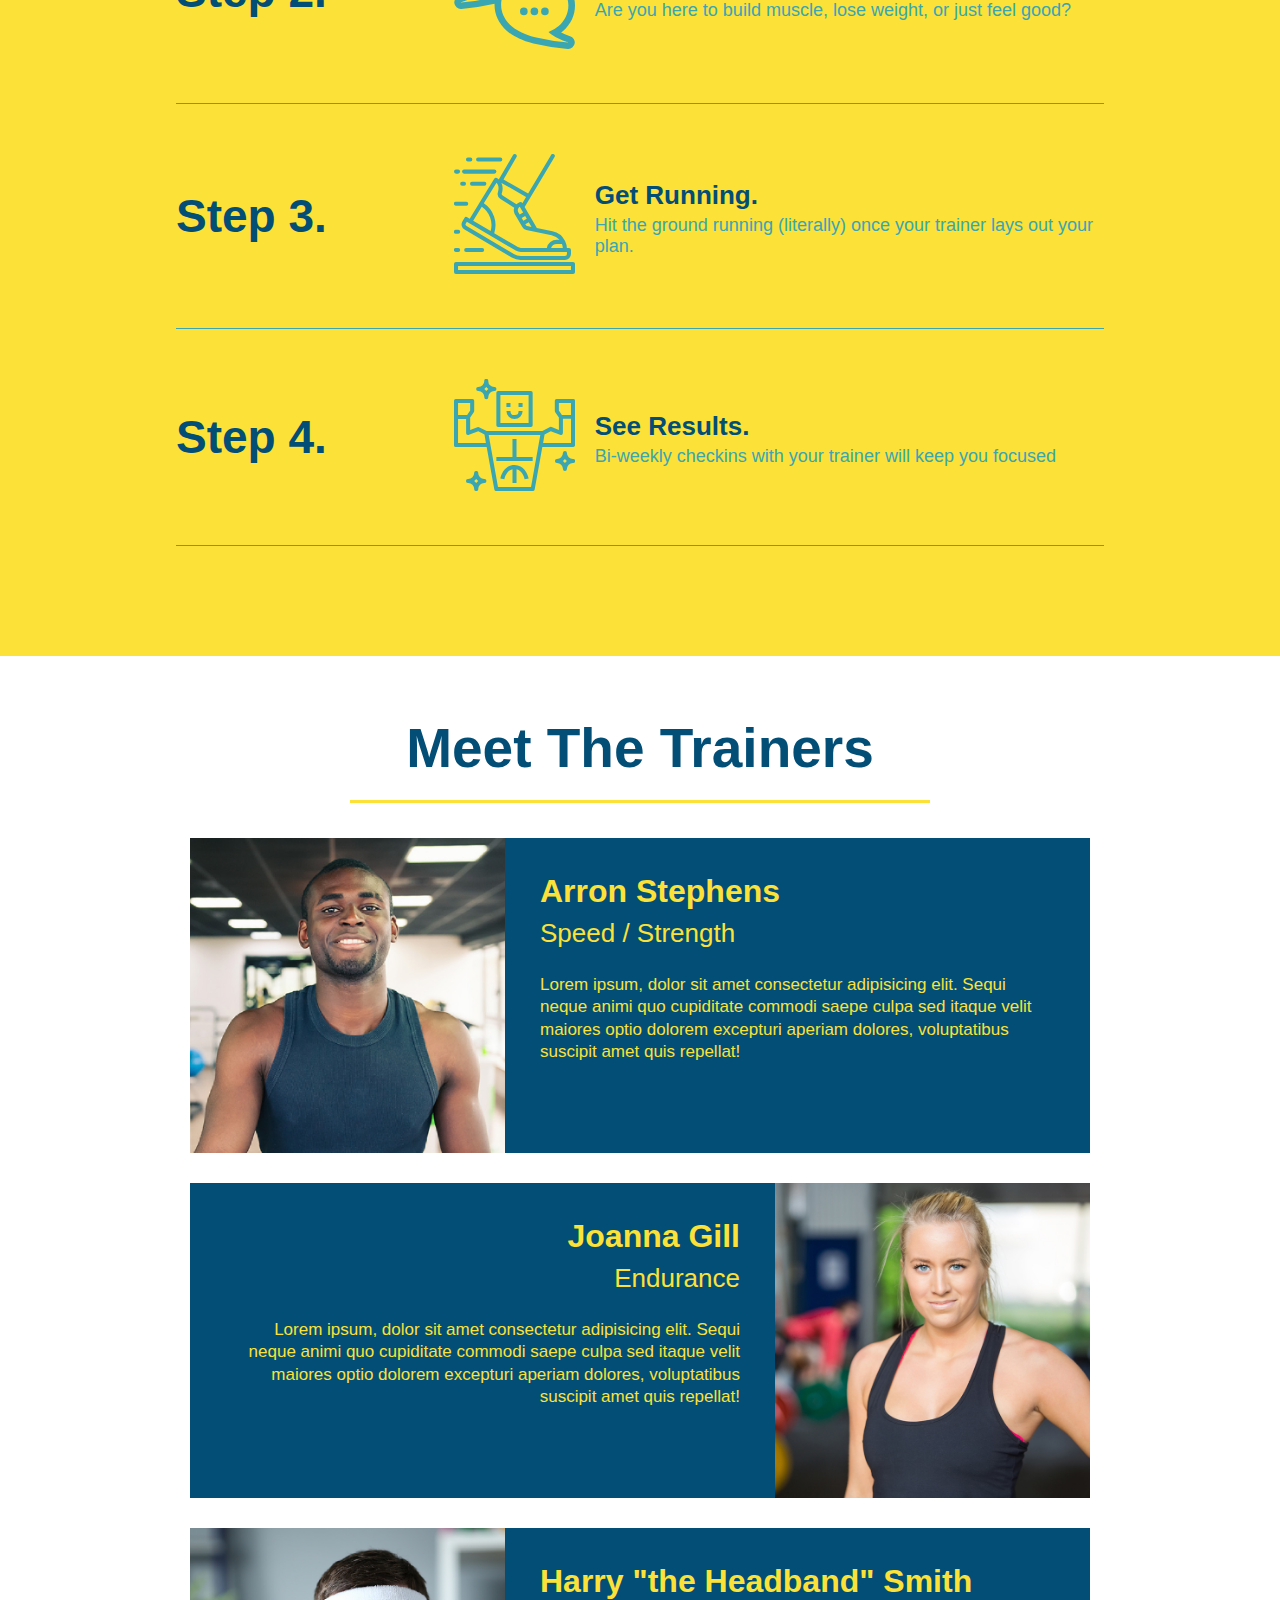
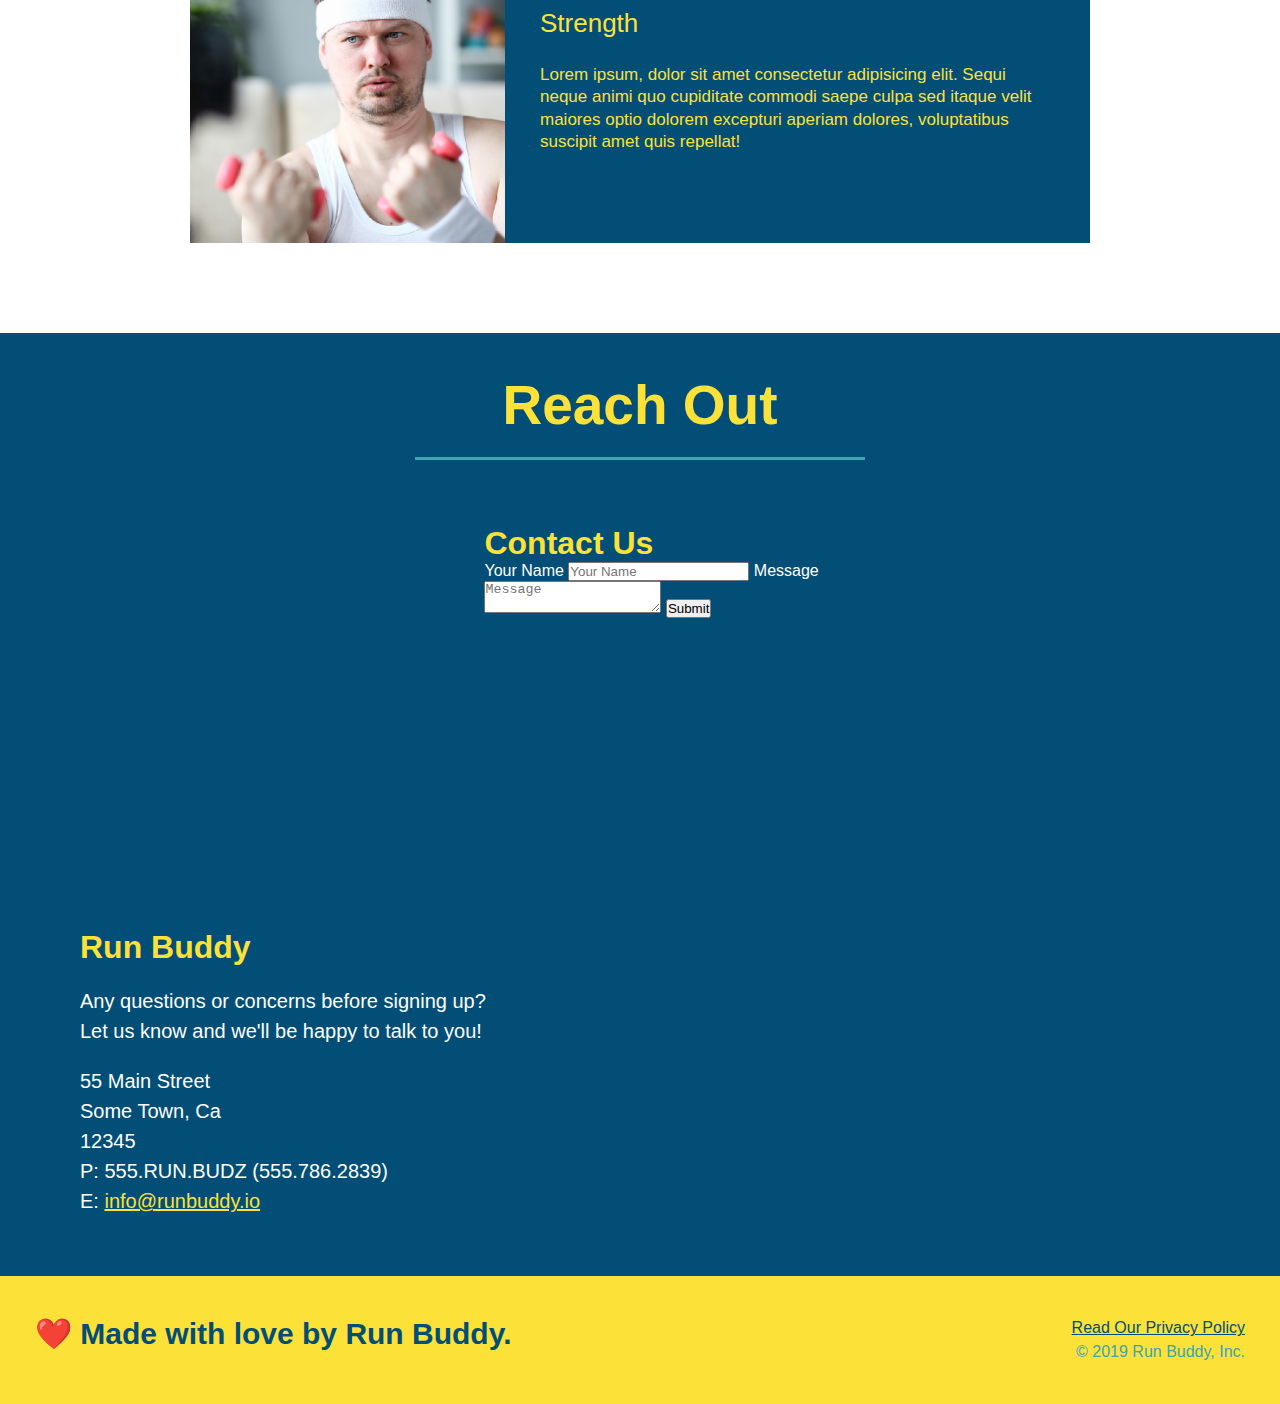
==== commit 5229bf89: "Added flexbox to the steps" ====
--- a/index.html
+++ b/index.html
@@ -69,21 +69,27 @@
 
 <!-- "what we do" section -->
     <section id="what-we-do" class="intro">
+      <div class="flex-row">
         <h2 class="section-title primary-border">What We Do</h2>
-        <p>
+      </div>
+        <div class="flex-row">
+          <p>
           butcher selfies chambray shabby chic gentrify readymade yr Echo Park XOXO Tumblr normcore Banksy direct trade Blue Bottle chillwave you probably haven't heard of them single-origin coffee Vice fanny pack fixie Odd Future Austin fingerstache pickled twee synth Wes Anderson Thundercats viral bitters flannel meggings narwhal Marfa Schlitz sustainable Intelligentsia umami deep v craft
-        </p>
+          </p>
+        </div>
     </section>
 
 <!-- "what you do" section -->
     <section id="what-you-do" class="steps">
+      <div class="flex-row">
         <h2 class="section-title secondary-border">What You Do</h2>
-        <img src="assets/css/images/step-1.svg" alt="" />
+      </div>
+        
+      <!-- <img src="assets/css/images/step-1.svg" alt="" />  
         <div>
           <h3>Step 1: <span>Fill Out the Form Above.</span></h3>
           <p>You're already here, so why not?</p>
-        </div>
-
+        </div> 
         <div>
           <img src="./assets/css/images/step-2.svg" alt="" />
           <h3>Step 2: <span>Consult with One of Our Trainers.</span></h3>
@@ -102,12 +108,69 @@
           <p>Bi-weekly checkins with your trainer will keep you focused</p>
         </div>
 
+      -->
+        <div class="step">
+          <h3>Step 1.</h3>
+          <div class="step-info">
+            <div class="step-img">
+              <img src="./assets/css/images/step-1.svg" alt="" />
+            </div>
+            <div class="step-text">
+              <h4>Fill Out The Form Above</h4>
+              <p>You're already here, so why not?</p>
+            </div>
+          </div>
+        </div>
+
+        <div class="step">
+          <h3>Step 2.</h3>
+          <div class="step-info">
+            <div class="step-img">
+              <img src="./assets/css/images/step-2.svg" alt="" />
+            </div>
+            <div class="step-text">
+              <h4>Consult with One of Our Trainers.</h4>
+              <p>Are you here to build muscle, lose weight, or just feel good?</p>
+            </div>
+          </div>
+        </div>
+
+        <div class="step">
+          <h3>Step 3.</h3>
+          <div class="step-info">
+            <div class="step-img">
+              <img src="./assets/css/images/step-3.svg" alt="" />
+            </div>
+            <div class="step-text">
+              <h4>Get Running.</h4>
+              <p>Hit the ground running (literally) once your trainer lays out your plan.</p>
+            </div>
+          </div>
+        </div>
+
+        <div class="step">
+          <h3>Step 4.</h3>
+          <div class="step-info">
+            <div class="step-img">
+              <img src="./assets/css/images/step-4.svg" alt="" />
+            </div>
+            <div class="step-text">
+              <h4>See Results.</h4>
+              <p>Bi-weekly checkins with your trainer will keep you focused</p>
+            </div>
+          </div>
+        </div>
+
+
+
+        
     </section>
 
 <!-- "meet the trainers" section -->
     <section id="your-trainers" class="trainers">
-      <h2 class="section-title primary-border">Meet The Trainers</h2>
-       
+      <div class="flex-row">
+        <h2 class="section-title primary-border">Meet The Trainers</h2>
+      </div>
         <article class="trainer">
           <img src="./assets/css/images/trainer-1.jpg" alt="Arron Stephens in his workout clothes, ready to pump iron" />
           <div class="trainer-bio text-left">
@@ -147,7 +210,9 @@
 
 <!-- "reach out" section -->
     <section id="reach-out" class="contact">
+      <div class="flex-row">
         <h2 class="section-title secondary-border">Reach Out</h2>
+      </div>
         <div class="contact-info">
           <iframe src="https://www.google.com/maps/embed?pb=!1m18!1m12!1m3!1d3016.390589281493!2d-97.50281359114975!3d25.96432919787432!2m3!1f0!2f0!3f0!3m2!1i1024!2i768!4f13.1!3m3!1m2!1s0x866f96bc44a49009%3A0x8281daaf66e66f7b!2sKumori%20Sushi%20%26%20Teppanyaki%20Brownsville!5e0!3m2!1sen!2sus!4v1657648809683!5m2!1sen!2sus" 
           width="400" 
--- a/assets/css/style.css
+++ b/assets/css/style.css
@@ -12,6 +12,9 @@
 header {
     padding: 20px 35px;
     background-color: #39a6b2;
+    display: flex;
+    justify-content: space-between;
+    flex-wrap: wrap;
   }
 
 header h1 {
@@ -19,7 +22,7 @@
     font-size: 36px;
     color: #fce138;
     margin: 0;
-    display: inline;
+    
   }
   
 header a {
@@ -28,35 +31,39 @@
   }
 
 header nav {
-    float: right;
     margin: 7px 0;
   }
 
-header nav ul li {
-    display: inline;
+header nav ul {
+    display: flex;
+    flex-wrap: wrap;
+    justify-content: space-between;
+    align-items: center;
+    list-style: none;
   }
 
 header nav ul li a {
     margin: 0 30px;
     font-weight: lighter;
-    font-size: 22px;
+    font-size: 1.55vw;
   }
 
 footer {
     background: #fce138;
     width: 100%;
     padding: 40px 35px;
+    display: flex;
+    justify-content: space-between;
+    flex-wrap: wrap;
   }
 
 footer h2 {
-    display: inline;
     color: #024e76;
     font-size: 30px;
     margin: 0;
   }
 
 footer div {
-    float: right;
     line-height: 1.5;
     text-align: right;
   }
@@ -69,23 +76,41 @@
     padding: 60px;
   }
 
+.flex-row {
+    display: flex;
+  }
+
 .hero {
     background-image: url("images/hero-bg.jpg");
-    height: 600px;
     background-size: cover;
     background-position: center;
-    position: relative;
+    display: flex;
+    justify-content: center;
+    flex-wrap: wrap;
+  }
+
+.hero-cta {
+    width: 35%;
+    text-align: right;
+    margin: 3.5%;
+    color: #fff;
+    font-size: 18px;
+    line-height: 1.3;
+  }
+
+.hero-cta h2 {
+    font-style: italic;
+    font-size: 55px;
+    color: #fce138;
   }
 
 .hero-form {
     border: 3px solid #024e76;
     background-color: #fce138;
     padding: 20px;
-    width: 500px;
-    color: #024e76;
-    position: absolute;
-    bottom: 120px;
-    right: 140px;
+    color: #024e76;
+    width: 40%;
+    margin: 3.5%;
   }
 
 .hero-form h3 {
@@ -117,10 +142,6 @@
     border: none;
     padding: 10px 20px;
     font-size: 16px;
-  }
-
-.intro {
-    text-align: center;
   }
 
 .intro p {
@@ -129,10 +150,10 @@
     width: 80%;
     font-size: 20px;
     margin: 0 auto;
+    text-align: center;
   }
   
 .steps {
-    text-align: center;
     background: #fce138;
   }
 
@@ -140,10 +161,11 @@
 .section-title {
     font-size: 55px;
     color: #024e76;
-    margin-bottom: 35px;
-    padding: 0 100px 20px 100px;
-    display: inline-block;
     border-bottom: 3px solid;
+    padding-bottom: 20px;
+    text-align: center;
+    margin: 0 auto 35px auto;
+    width: 50%;
   }
   
 .primary-border {
@@ -153,34 +175,54 @@
 .secondary-border {
     border-color: #39a6b2;
   }
-
-.steps div {
-    margin-bottom: 80px;
-  }
-  
-.steps img {
-    width: 15%;
-    margin: 10px 0;
-  }
-  
-.steps h3 {
+  
+.step {
+    margin: 50px auto;
+    padding-bottom: 50px;
+    width: 80%;
+    border-bottom: 1px solid #39a6b2;
+    display: flex;
+    flex-wrap: wrap;
+    align-items: center;
+    justify-content: space-between;
+  }
+
+.step h3 {
     color: #024e76;
     font-size: 46px;
-    margin-top: 10px;
-  }
-  
-.steps p {
+    flex: 1 30%;
+  }
+
+.step-info {
+    flex: 2 70%;
+    display: flex;
+    flex-wrap: wrap;
+    align-items: center;
+}
+  
+.step-text {
+  flex: 12;
+}
+
+.step-text p {
     color: #39a6b2;
-    font-size: 23px;
-  }
-
-.steps span {
-    font-size: 38px;
-  }
-
-.trainers {
-    text-align: center;
-  }
+    font-size: 18px;
+  }
+
+.step-text h4 {
+    font-size: 26px;
+    line-height: 1.5;
+    color: #024e76;
+  }
+
+.step-img {
+    flex: 1 12%;
+    margin-right: 20px;
+  }
+
+.step-img img {
+    max-width: 100%;
+  } 
 
 .trainer {
     width: 900px;
@@ -229,7 +271,6 @@
 
 .contact{
     background-color: #024e76;
-    text-align: center;
     padding: 020px;
     
 }
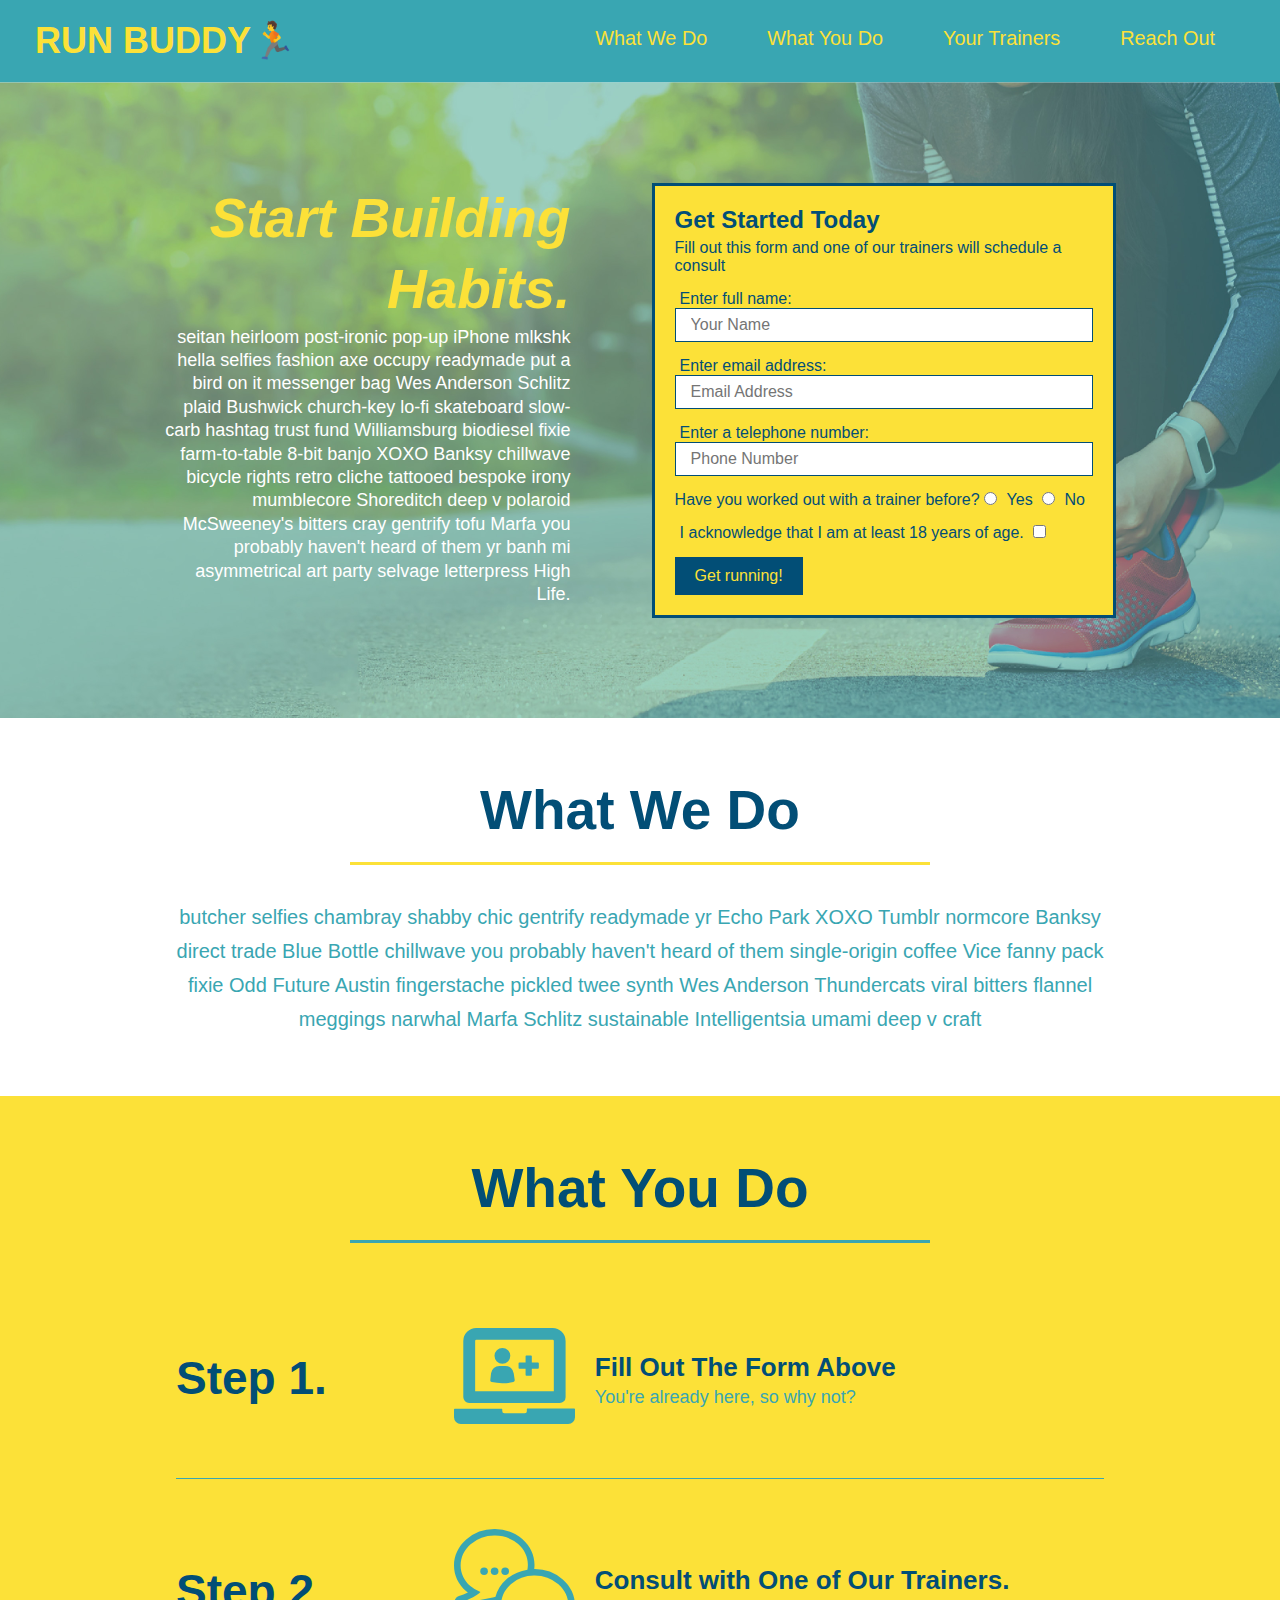
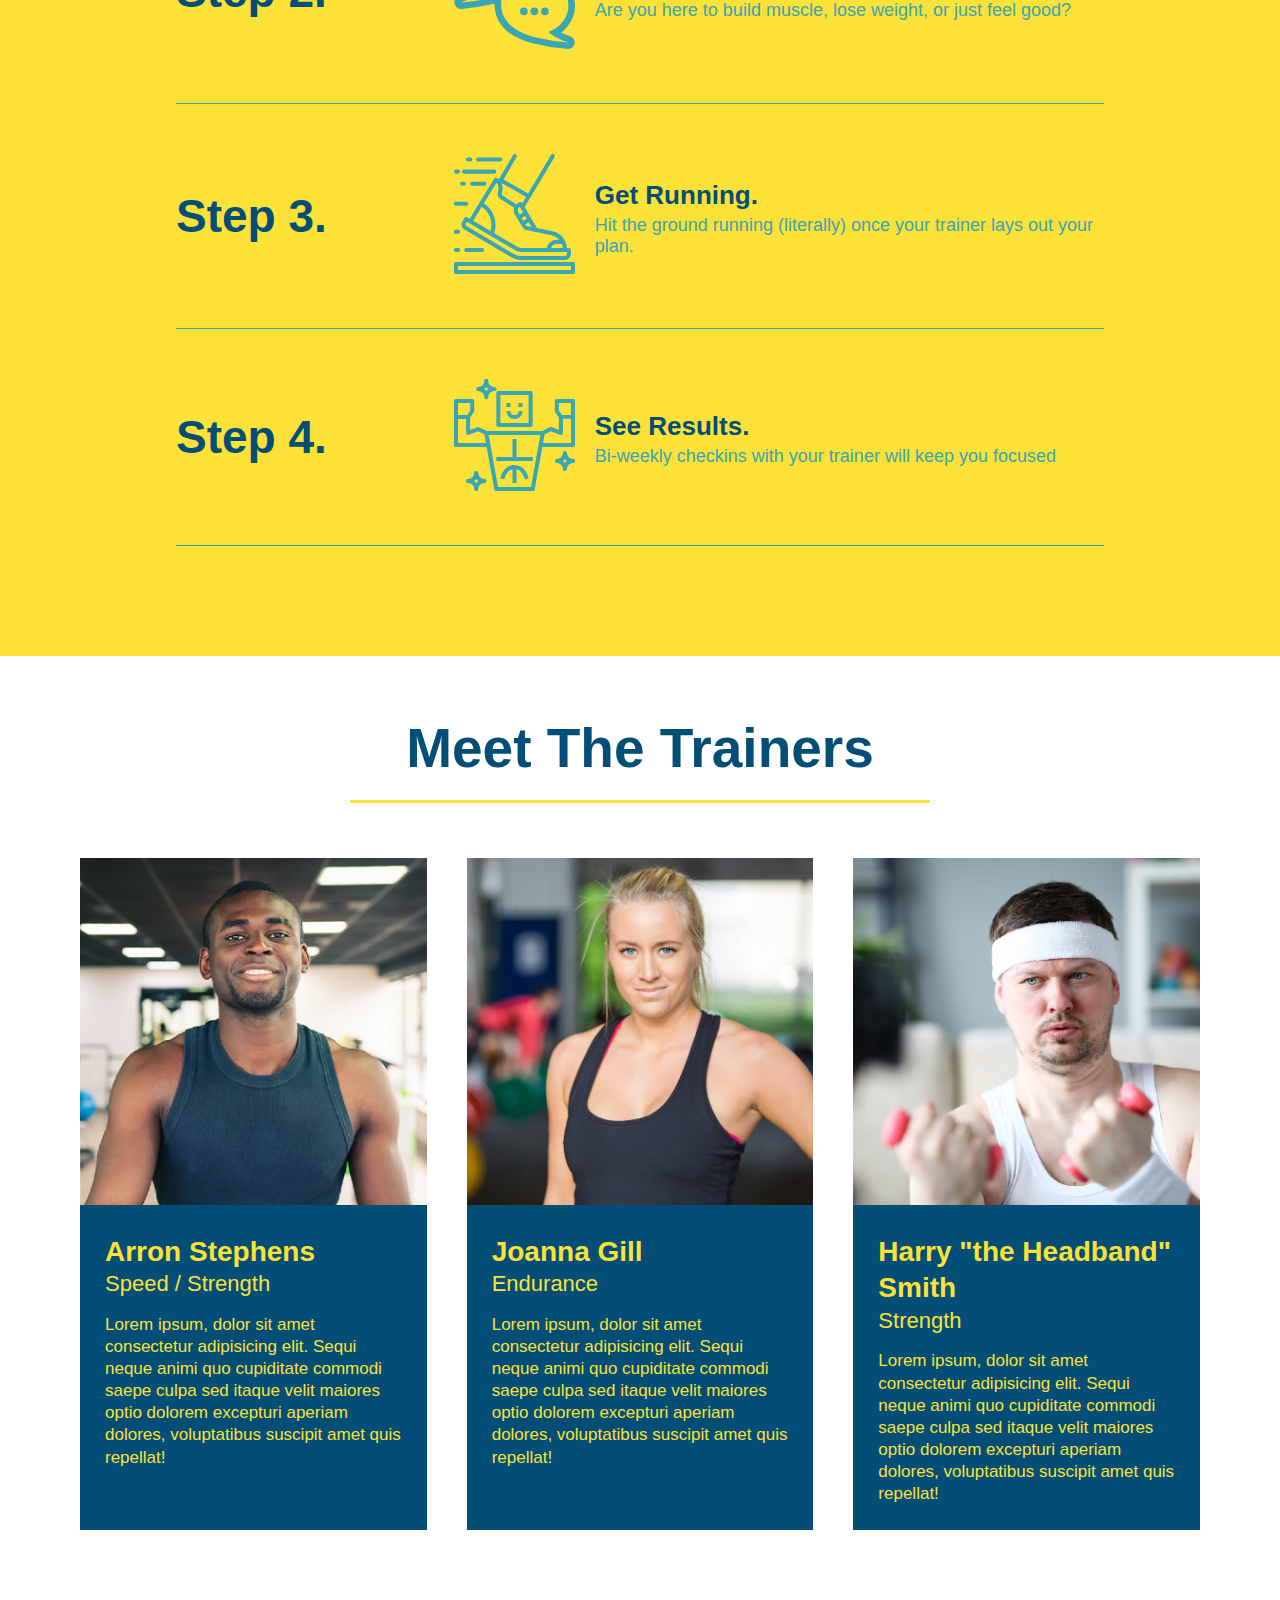
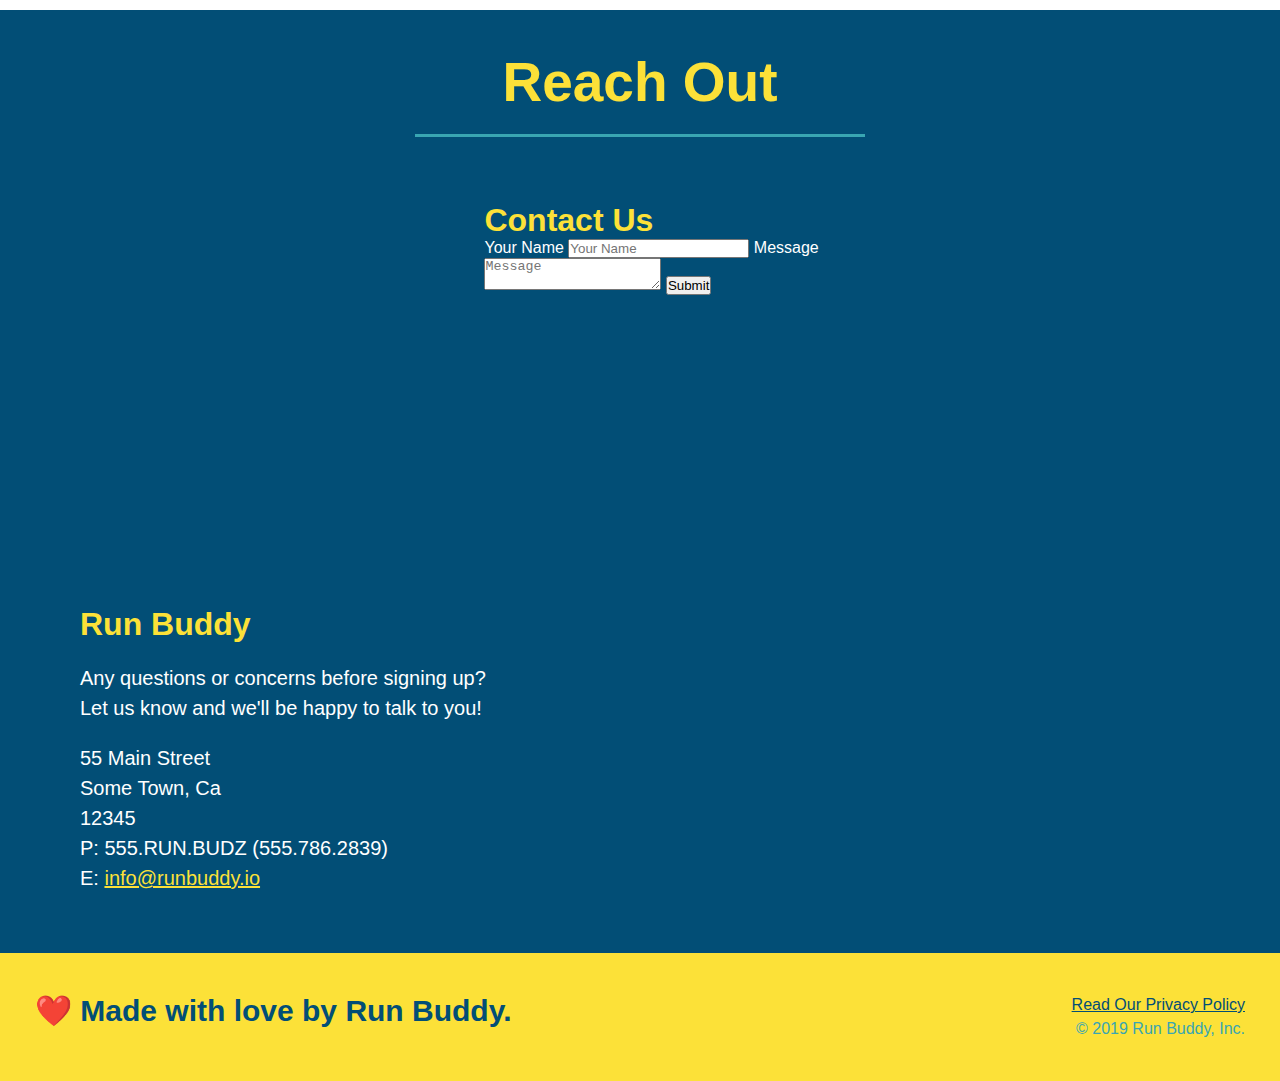
==== commit 949c4536: "add flexbox to the trainers" ====
--- a/index.html
+++ b/index.html
@@ -167,15 +167,18 @@
     </section>
 
 <!-- "meet the trainers" section -->
-    <section id="your-trainers" class="trainers">
+    <section id="your-trainers">
       <div class="flex-row">
         <h2 class="section-title primary-border">Meet The Trainers</h2>
       </div>
+
+
+      <div class="trainers">
         <article class="trainer">
           <img src="./assets/css/images/trainer-1.jpg" alt="Arron Stephens in his workout clothes, ready to pump iron" />
-          <div class="trainer-bio text-left">
-            <h3>Arron Stephens</h3>
-            <h4>Speed / Strength</h4>
+          <div class="trainer-bio">
+            <h3 class="trainer-name">Arron Stephens</h3>
+            <h4 class="trainer-role">Speed / Strength</h4>
             <p>
               Lorem ipsum, dolor sit amet consectetur adipisicing elit. Sequi neque animi quo cupiditate commodi saepe culpa sed
               itaque velit maiores optio dolorem excepturi aperiam dolores, voluptatibus suscipit amet quis repellat!
@@ -185,27 +188,29 @@
 
     <!-- second trainer bio -->
         <article class="trainer">
-          <div class="trainer-bio text-right">
-            <h3>Joanna Gill</h3>
-              <h4>Endurance</h4>
-              <p>Lorem ipsum, dolor sit amet consectetur adipisicing elit. Sequi neque animi quo cupiditate commodi saepe culpa sed
-                itaque velit maiores optio dolorem excepturi aperiam dolores, voluptatibus suscipit amet quis repellat!
-              </p>
-          </div>
           <img src="./assets/css/images/trainer-2.jpg" alt="Joanna Gill cooling off after a workout" />
+          <div class="trainer-bio">
+            <h3 class="trainer-name">Joanna Gill</h3>
+            <h4 class="trainer-role">Endurance</h4>
+            <p>Lorem ipsum, dolor sit amet consectetur adipisicing elit. Sequi neque animi quo cupiditate commodi saepe culpa sed
+              itaque velit maiores optio dolorem excepturi aperiam dolores, voluptatibus suscipit amet quis repellat!
+            </p>
+          </div>
         </article>
 
     <!-- third trainer bio -->
         <article class="trainer">
           <img src="./assets/css/images/trainer-3.jpg" alt="Harry Smith wearing a headband and lifting comically small pink weights" />
-          <div class="trainer-bio text-left">
-            <h3>Harry "the Headband" Smith</h3>
-              <h4>Strength</h4>
-              <p>Lorem ipsum, dolor sit amet consectetur adipisicing elit. Sequi neque animi quo cupiditate commodi saepe culpa sed
-                itaque velit maiores optio dolorem excepturi aperiam dolores, voluptatibus suscipit amet quis repellat!
-              </p>
+          <div class="trainer-bio">
+            <h3 class="trainer-name">Harry "the Headband" Smith</h3>
+            <h4 class="trainer-role">Strength</h4>
+            <p>Lorem ipsum, dolor sit amet consectetur adipisicing elit. Sequi neque animi quo cupiditate commodi saepe culpa sed
+              itaque velit maiores optio dolorem excepturi aperiam dolores, voluptatibus suscipit amet quis repellat!
+            </p>
           </div>
         </article>
+      </div>
+
     </section>
 
 <!-- "reach out" section -->
--- a/assets/css/style.css
+++ b/assets/css/style.css
@@ -225,22 +225,27 @@
   } 
 
 .trainer {
-    width: 900px;
-    margin: 0 auto 30px auto;
+    margin: 20px;
     background: #024e76;
     color: #fce138;
-    overflow: auto;
+    flex: 1;
+  }
+
+.trainers {
+    width: 100%;
+    margin: 0 auto;
+    display: flex;
+    flex-wrap: wrap;
+    justify-content: space-around;
   }
 
 .trainer img {
-    width: 35%;
-    float: left;
+    width: 100%;
   }
   
 .trainer-bio {
-    padding: 35px;
-    float: left;
-    width: 65%;
+    padding: 25px;
+    line-height: 1.3;
   }
 
 .text-left {
@@ -252,19 +257,18 @@
   }
 
 .trainer-bio h3 {
-    font-size: 32px;
-    margin-bottom: 8px;
+    font-size: 28px;
+    
   }
   
 .trainer-bio h4 {
     font-weight: lighter;
-    font-size: 26px;
-    margin-bottom: 25px;
+    font-size: 22px;
+    margin-bottom: 15px;
   }
   
 .trainer-bio p {
     font-size: 17px;
-    line-height: 1.3;
   }
 
 /* REACH OUT STYLES START */
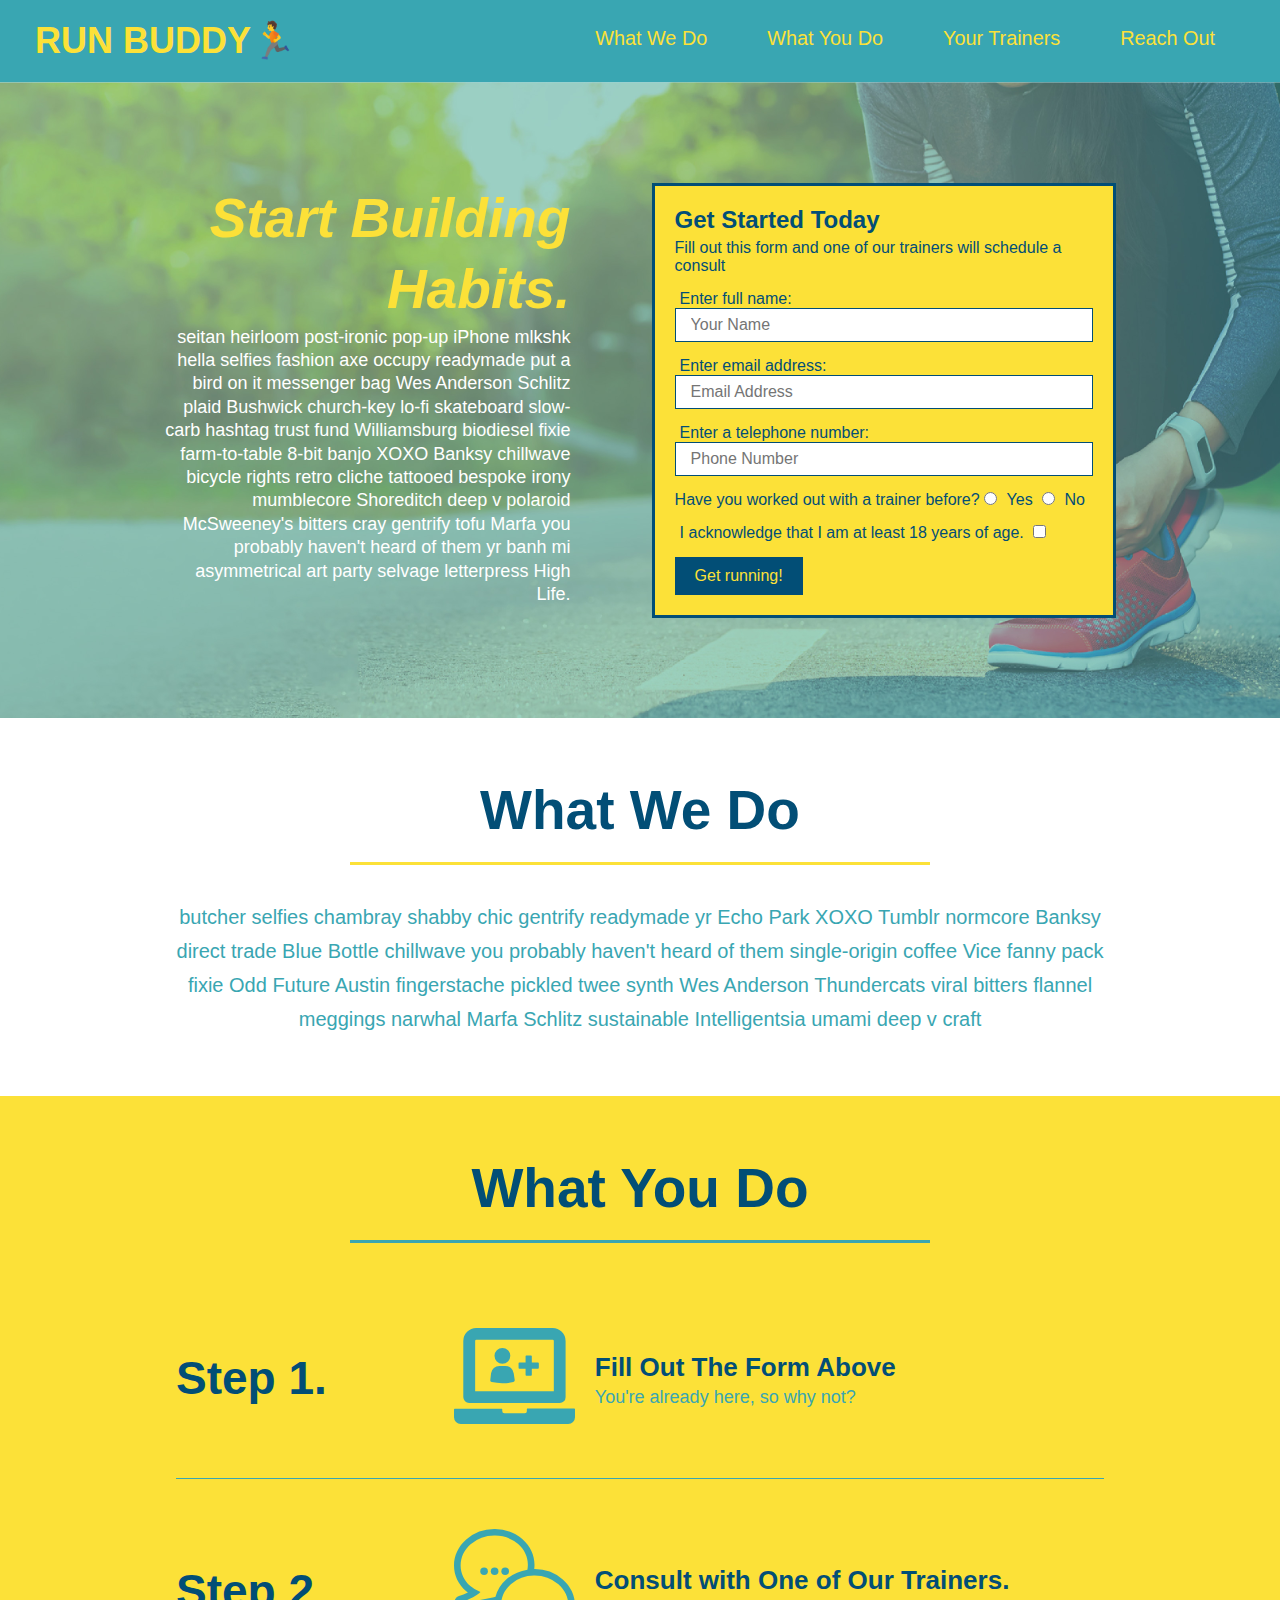
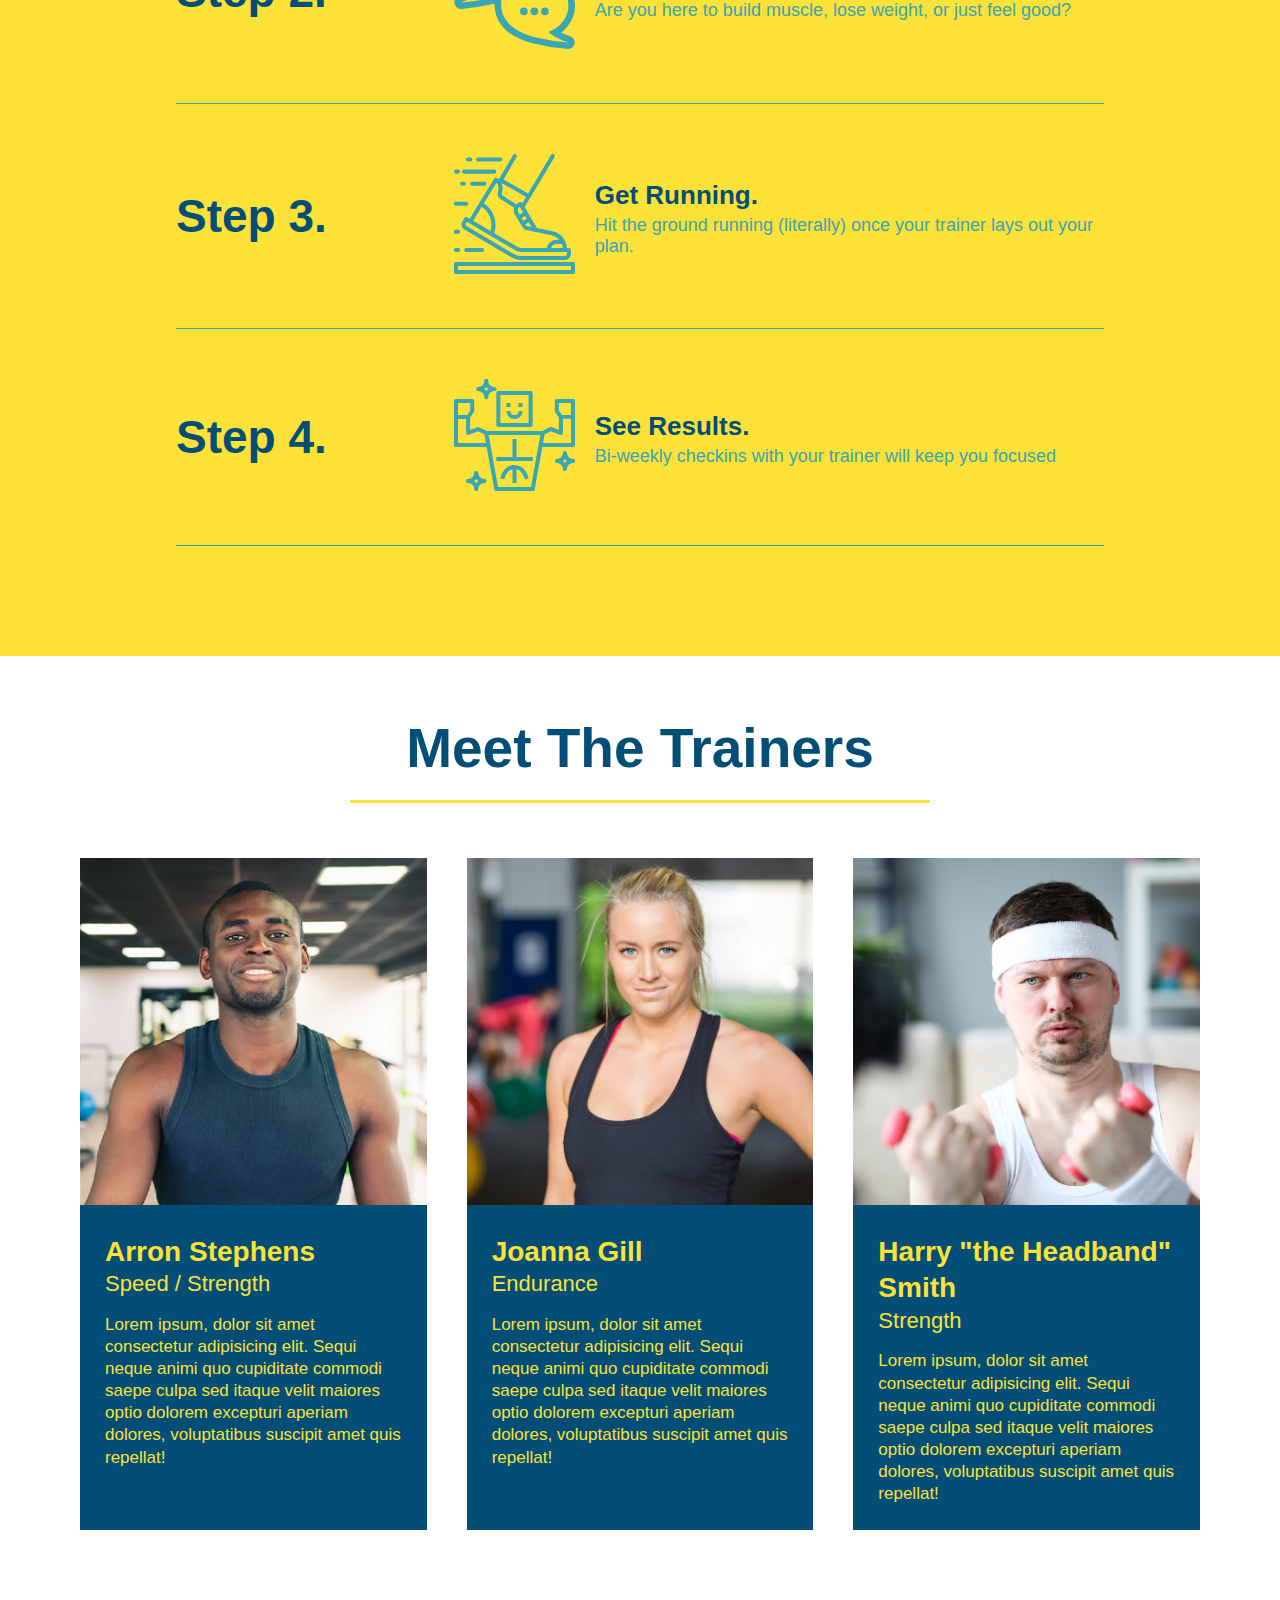
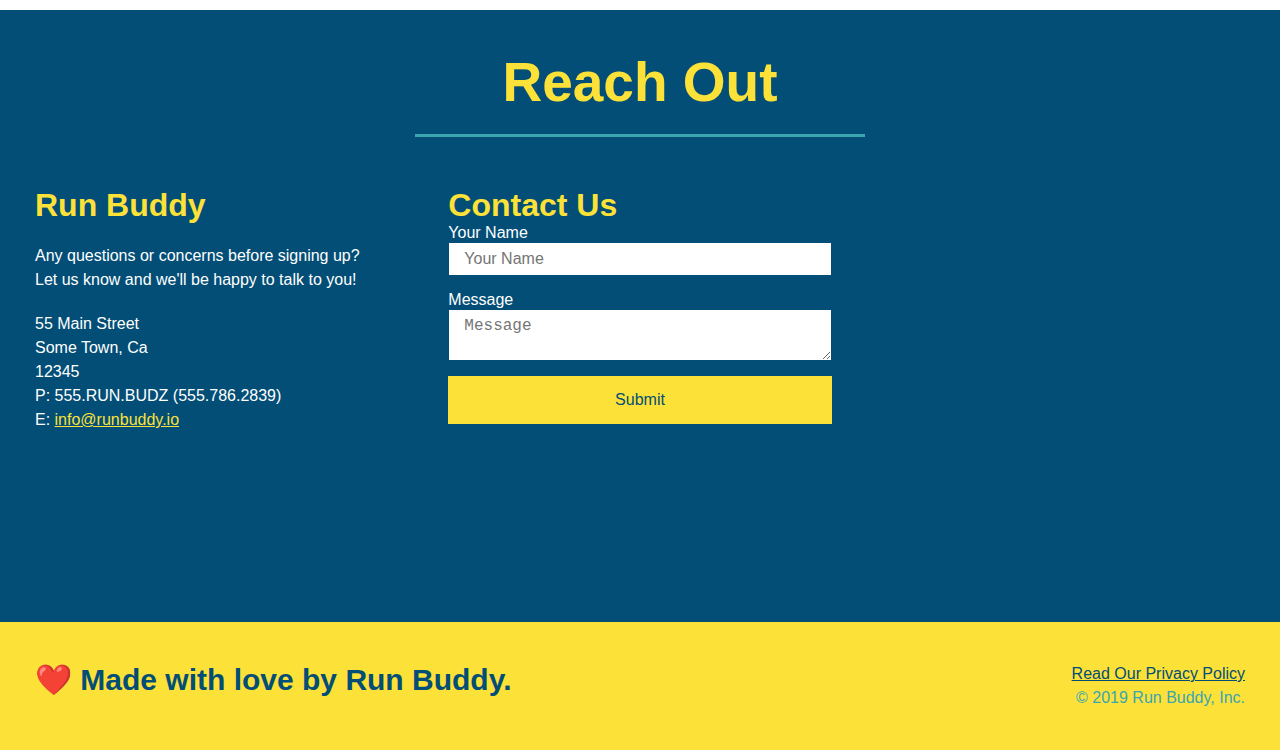
==== commit 28b01c87: "added flexbox to contact section" ====
--- a/index.html
+++ b/index.html
@@ -218,43 +218,48 @@
       <div class="flex-row">
         <h2 class="section-title secondary-border">Reach Out</h2>
       </div>
-        <div class="contact-info">
-          <iframe src="https://www.google.com/maps/embed?pb=!1m18!1m12!1m3!1d3016.390589281493!2d-97.50281359114975!3d25.96432919787432!2m3!1f0!2f0!3f0!3m2!1i1024!2i768!4f13.1!3m3!1m2!1s0x866f96bc44a49009%3A0x8281daaf66e66f7b!2sKumori%20Sushi%20%26%20Teppanyaki%20Brownsville!5e0!3m2!1sen!2sus!4v1657648809683!5m2!1sen!2sus" 
+        
+      <div class="contact-info">
+          
+        <div>
+          <h3>Run Buddy</h3>
+          <p>
+            Any questions or concerns before signing up?
+            <br />
+            Let us know and we'll be happy to talk to you!
+          </p>
+          <address>
+            55 Main Street <br/>
+            Some Town, Ca <br/>
+            12345<br />
+            P: 555.RUN.BUDZ (555.786.2839)<br/>
+            E: <a href="mailto:info@runbuddy.io">info@runbuddy.io</a>
+          </address>
+        </div>
+
+        <div class="contact-form">
+            <h3>Contact Us</h3>
+            <form>
+               <label for="contact-name">Your Name</label>
+               <input type="text" id="contact-name" placeholder="Your Name" />
+          
+               <label for="contact-message">Message</label>
+               <textarea id="contact-message" placeholder="Message"></textarea>
+          
+               <button type="submit">Submit</button>
+              </form>
+        </div>
+          
+        <iframe src="https://www.google.com/maps/embed?pb=!1m18!1m12!1m3!1d3016.390589281493!2d-97.50281359114975!3d25.96432919787432!2m3!1f0!2f0!3f0!3m2!1i1024!2i768!4f13.1!3m3!1m2!1s0x866f96bc44a49009%3A0x8281daaf66e66f7b!2sKumori%20Sushi%20%26%20Teppanyaki%20Brownsville!5e0!3m2!1sen!2sus!4v1657648809683!5m2!1sen!2sus" 
           width="400" 
           height="400" 
           style="border:0;" 
           allowfullscreen="" 
           loading="lazy" 
           referrerpolicy="no-referrer-when-downgrade">
-          </iframe>
-          <div class="contact-form">
-            <h3>Contact Us</h3>
-            <form>
-               <label for="contact-name">Your Name</label>
-               <input type="text" id="contact-name" placeholder="Your Name" />
-          
-               <label for="contact-message">Message</label>
-               <textarea id="contact-message" placeholder="Message"></textarea>
-          
-               <button type="submit">Submit</button>
-              </form>
-          </div>
-          <div>
-            <h3>Run Buddy</h3>
-            <p>
-              Any questions or concerns before signing up?
-              <br />
-              Let us know and we'll be happy to talk to you!
-            </p>
-            <address>
-              55 Main Street <br/>
-              Some Town, Ca <br/>
-              12345<br />
-              P: 555.RUN.BUDZ (555.786.2839)<br/>
-              E: <a href="mailto:info@runbuddy.io">info@runbuddy.io</a>
-            </address>
-          </div>
-        </div>
+        </iframe>
+
+      </div>
     </section>
 
  
--- a/assets/css/style.css
+++ b/assets/css/style.css
@@ -290,18 +290,23 @@
     padding-bottom: 20px;
 }
 
+.contact-info {
+    display: flex;
+    justify-content: space-between;
+    flex-wrap: wrap;
+}
+
+.contact-info > *{
+    flex: 1;
+    margin: 15px;
+}
+
 .contact-info iframe {
-    width: 400px;
     height: 400px;
     display: inline-block;
 }
 
 .contact-info div {
-    width: 410px;
-    display: inline-block;
-    vertical-align: top;
-    text-align: left;
-    margin: 30px 0 0 60px;
     color: white;
 }
 
@@ -313,10 +318,30 @@
 .contact-info p, .contact-info address {
     margin: 20px 0;
     line-height: 1.5;
-    font-size: 20px;
+    font-size: 16px;
     font-style: normal;
 }
 
+.contact-info input, .contact-info textarea {
+    border: 1px solid #024e76;
+    display: block;
+    padding: 7px 15px;
+    font-size: 16px;
+    color: #024e76;
+    width: 100%;
+    margin-bottom: 15px;
+}
+
+.contact-form button {
+    width: 100%;
+    border: none;
+    background: #fce138;
+    color: #024e76;
+    text-align: center;
+    padding: 15px 0;
+    font-size: 16px;
+}
+
 .contact-info a {
     color: #fce138;
 }
